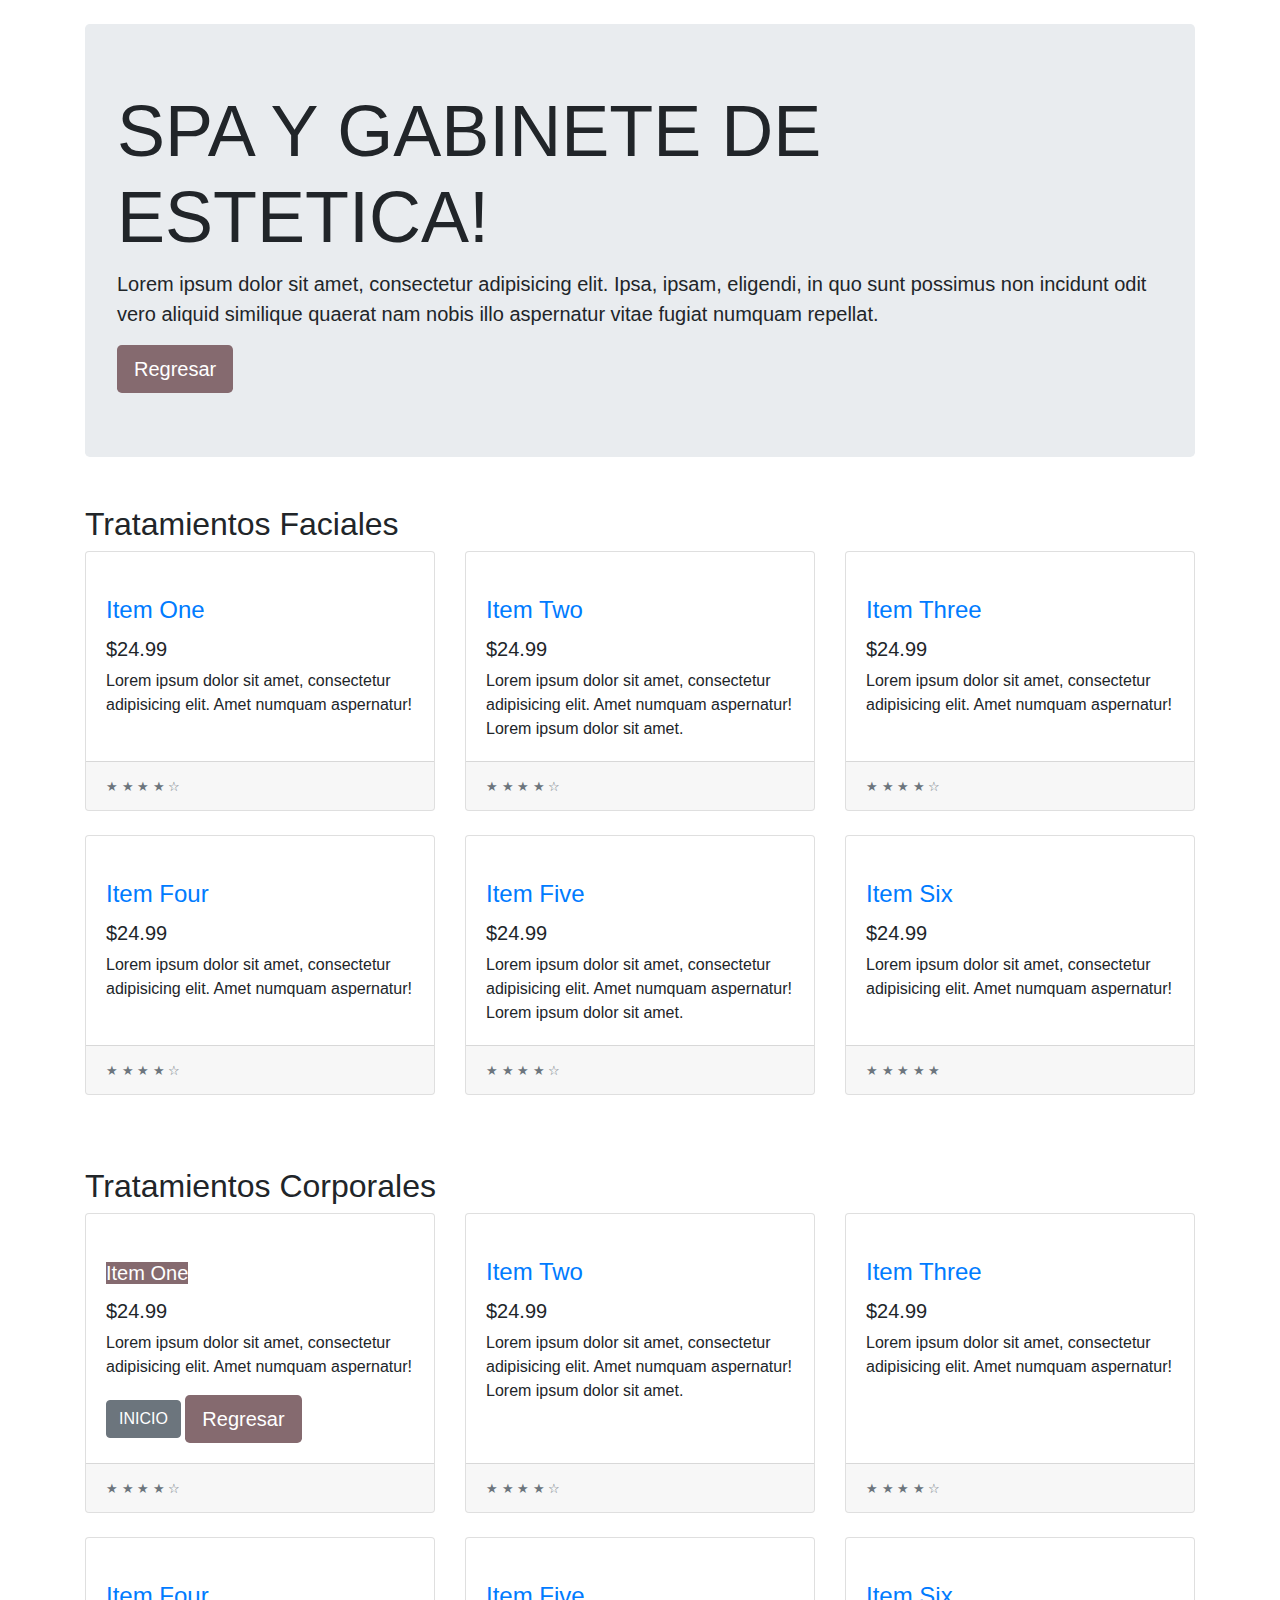
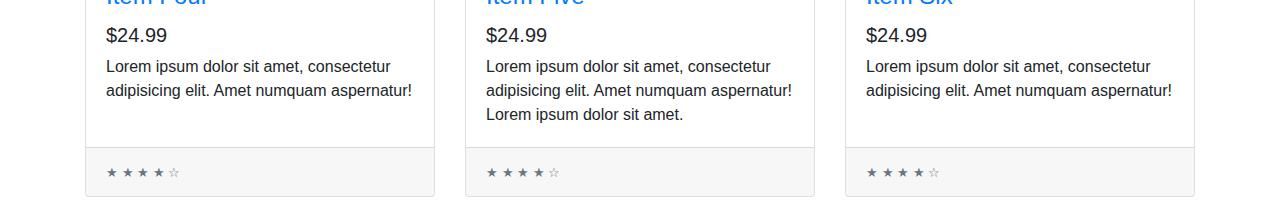
==== tratamientos.html @ 35e7badc "precios" ====
<!DOCTYPE html>
<html lang="en">
<head>
    <meta charset="UTF-8">
    <meta name="viewport" content="width=device-width, initial-scale=1.0">
    <title>Tratamientos</title>
    <link rel="stylesheet" href="https://stackpath.bootstrapcdn.com/bootstrap/4.5.2/css/bootstrap.min.css"
        integrity="sha384-JcKb8q3iqJ61gNV9KGb8thSsNjpSL0n8PARn9HuZOnIxN0hoP+VmmDGMN5t9UJ0Z" crossorigin="anonymous">
    <link href="https://fonts.googleapis.com/css2?family=Gayathri&display=swap" rel="stylesheet">
    <link rel="stylesheet" href="estilos/tratamiento.css">
    <link rel="stylesheet" href="estilos/fontello.css">
    <script src="https://kit.fontawesome.com/cbe4507d5f.js" crossorigin="anonymous"></script>
</head>
<body>
    <div class="container">
        <header class="boton jumbotron my-4">
            <h1 class="display-3">SPA Y GABINETE DE ESTETICA!</h1>
            <p class="lead">Lorem ipsum dolor sit amet, consectetur adipisicing elit. Ipsa, ipsam, eligendi, in quo sunt possimus non incidunt odit vero aliquid similique quaerat nam nobis illo aspernatur vitae fugiat numquam repellat.</p>
            <a href="index.html" class="btn  btn-lg">Regresar</a>
        </header>
      <!--primer titulo-->
        <div class="titulos mt-5 pt5">
            <h2>Tratamientos Faciales</h2>
        </div>

        <div class="row">

            <div class="col-lg-4 col-md-6 mb-4">
              <div class="card h-100">
                <a href="#"><img class="card-img-top" src="http://placehold.it/700x400" alt=""></a>
                <div class="card-body">
                  <h4 class="card-title">
                    <a href="#">Item One</a>
                  </h4>
                  <h5>$24.99</h5>
                  <p class="card-text">Lorem ipsum dolor sit amet, consectetur adipisicing elit. Amet numquam aspernatur!</p>
                </div>
                <div class="card-footer">
                  <small class="text-muted">&#9733; &#9733; &#9733; &#9733; &#9734;</small>
                </div>
              </div>
            </div>
  
            <div class="col-lg-4 col-md-6 mb-4">
              <div class="card h-100">
                <a href="#"><img class="card-img-top" src="http://placehold.it/700x400" alt=""></a>
                <div class="card-body">
                  <h4 class="card-title">
                    <a href="#">Item Two</a>
                  </h4>
                  <h5>$24.99</h5>
                  <p class="card-text">Lorem ipsum dolor sit amet, consectetur adipisicing elit. Amet numquam aspernatur! Lorem ipsum dolor sit amet.</p>
                </div>
                <div class="card-footer">
                  <small class="text-muted">&#9733; &#9733; &#9733; &#9733; &#9734;</small>
                </div>
              </div>
            </div>
  
            <div class="col-lg-4 col-md-6 mb-4">
              <div class="card h-100">
                <a href="#"><img class="card-img-top" src="http://placehold.it/700x400" alt=""></a>
                <div class="card-body">
                  <h4 class="card-title">
                    <a href="#">Item Three</a>
                  </h4>
                  <h5>$24.99</h5>
                  <p class="card-text">Lorem ipsum dolor sit amet, consectetur adipisicing elit. Amet numquam aspernatur!</p>
                </div>
                <div class="card-footer">
                  <small class="text-muted">&#9733; &#9733; &#9733; &#9733; &#9734;</small>
                </div>
              </div>
            </div>
  
            <div class="col-lg-4 col-md-6 mb-4">
              <div class="card h-100">
                <a href="#"><img class="card-img-top" src="http://placehold.it/700x400" alt=""></a>
                <div class="card-body">
                  <h4 class="card-title">
                    <a href="#">Item Four</a>
                  </h4>
                  <h5>$24.99</h5>
                  <p class="card-text">Lorem ipsum dolor sit amet, consectetur adipisicing elit. Amet numquam aspernatur!</p>
                </div>
                <div class="card-footer">
                  <small class="text-muted">&#9733; &#9733; &#9733; &#9733; &#9734;</small>
                </div>
              </div>
            </div>
  
            <div class="col-lg-4 col-md-6 mb-4">
              <div class="card h-100">
                <a href="#"><img class="card-img-top" src="http://placehold.it/700x400" alt=""></a>
                <div class="card-body">
                  <h4 class="card-title">
                    <a href="#">Item Five</a>
                  </h4>
                  <h5>$24.99</h5>
                  <p class="card-text">Lorem ipsum dolor sit amet, consectetur adipisicing elit. Amet numquam aspernatur! Lorem ipsum dolor sit amet.</p>
                </div>
                <div class="card-footer">
                  <small class="text-muted">&#9733; &#9733; &#9733; &#9733; &#9734;</small>
                </div>
              </div>
            </div>
  
            <div class="col-lg-4 col-md-6 mb-4">
              <div class="card h-100">
                <a href="#"><img class="card-img-top" src="http://placehold.it/700x400" alt=""></a>
                <div class="card-body">
                  <h4 class="card-title">
                    <a href="#">Item Six</a>
                  </h4>
                  <h5>$24.99</h5>
                  <p class="card-text">Lorem ipsum dolor sit amet, consectetur adipisicing elit. Amet numquam aspernatur!</p>
                </div>
                <div class="card-footer">
                  <small class="text-muted">&#9733; &#9733; &#9733; &#9733; &#9733;</small>
                </div>
              </div>
            </div>
  
        </div>

        <!--primer titulo-->
        <div class="titulos mt-5 pt5">
            <h2>Tratamientos Corporales</h2>
        </div> 

        <div class="row">         
            <div class="col-lg-4 col-md-6 mb-4">
              <div class="card h-100">
                <a href="#"><img class="card-img-top" src="http://placehold.it/700x400" alt=""></a>
                <div class="boton card-body">
                  <h4 class="card-title">
                    <a href="#">Item One</a>
                  </h4>
                  <h5>$24.99</h5>
                  <p class="card-text">Lorem ipsum dolor sit amet, consectetur adipisicing elit. Amet numquam aspernatur!</p>
                  <button type="button" class="boton btn  btn-secondary">INICIO</button>
                  <a href="index.html" class="btn  btn-lg">Regresar</a>
                </div>
                
                <div class="card-footer">
                  <small class="text-muted">&#9733; &#9733; &#9733; &#9733; &#9734;</small>
                  
                </div>
              </div>
            </div>
  
            <div class="col-lg-4 col-md-6 mb-4">
              <div class="card h-100">
                <a href="#"><img class="card-img-top" src="http://placehold.it/700x400" alt=""></a>
                <div class="card-body">
                  <h4 class="card-title">
                    <a href="#">Item Two</a>
                  </h4>
                  <h5>$24.99</h5>
                  <p class="card-text">Lorem ipsum dolor sit amet, consectetur adipisicing elit. Amet numquam aspernatur! Lorem ipsum dolor sit amet.</p>
                </div>
                <div class="card-footer">
                  <small class="text-muted">&#9733; &#9733; &#9733; &#9733; &#9734;</small>
                </div>
              </div>
            </div>
  
            <div class="col-lg-4 col-md-6 mb-4">
              <div class="card h-100">
                <a href="#"><img class="card-img-top" src="http://placehold.it/700x400" alt=""></a>
                <div class="card-body">
                  <h4 class="card-title">
                    <a href="#">Item Three</a>
                  </h4>
                  <h5>$24.99</h5>
                  <p class="card-text">Lorem ipsum dolor sit amet, consectetur adipisicing elit. Amet numquam aspernatur!</p>
                </div>
                <div class="card-footer">
                  <small class="text-muted">&#9733; &#9733; &#9733; &#9733; &#9734;</small>
                </div>
              </div>
            </div>
  
            <div class="col-lg-4 col-md-6 mb-4">
              <div class="card h-100">
                <a href="#"><img class="card-img-top" src="http://placehold.it/700x400" alt=""></a>
                <div class="card-body">
                  <h4 class="card-title">
                    <a href="#">Item Four</a>
                  </h4>
                  <h5>$24.99</h5>
                  <p class="card-text">Lorem ipsum dolor sit amet, consectetur adipisicing elit. Amet numquam aspernatur!</p>
                </div>
                <div class="card-footer">
                  <small class="text-muted">&#9733; &#9733; &#9733; &#9733; &#9734;</small>
                </div>
              </div>
            </div>
  
            <div class="col-lg-4 col-md-6 mb-4">
              <div class="card h-100">
                <a href="#"><img class="card-img-top" src="http://placehold.it/700x400" alt=""></a>
                <div class="card-body">
                  <h4 class="card-title">
                    <a href="#">Item Five</a>
                  </h4>
                  <h5>$24.99</h5>
                  <p class="card-text">Lorem ipsum dolor sit amet, consectetur adipisicing elit. Amet numquam aspernatur! Lorem ipsum dolor sit amet.</p>
                </div>
                <div class="card-footer">
                  <small class="text-muted">&#9733; &#9733; &#9733; &#9733; &#9734;</small>
                </div>
              </div>
            </div>
  
            <div class="col-lg-4 col-md-6 mb-4">
              <div class="card h-100">
                <a href="#"><img class="card-img-top" src="http://placehold.it/700x400" alt=""></a>
                <div class="card-body">
                  <h4 class="card-title">
                    <a href="#">Item Six</a>
                  </h4>
                  <h5>$24.99</h5>
                  <p class="card-text">Lorem ipsum dolor sit amet, consectetur adipisicing elit. Amet numquam aspernatur!</p>
                </div>
                <div class="card-footer">
                  <small class="text-muted">&#9733; &#9733; &#9733; &#9733; &#9734;</small>
                </div>
              </div>
            </div>
  
          </div>
    </div>
    
</body>
</html>
---- estilos/tratamiento.css ----
.boton a{
    color: #fff;
    font-size: 20px;
    background: #856a6f ;
    border: 1 px solid #856a6f ;
}

.boton a:hover{
    background: #000;
    color: #fff;
    font-size: 25;
}
---- estilos/fontello.css ----
@font-face {
  font-family: 'fontello';
  src: url('../font/fontello.eot?14088764');
  src: url('../font/fontello.eot?14088764#iefix') format('embedded-opentype'),
       url('../font/fontello.woff2?14088764') format('woff2'),
       url('../font/fontello.woff?14088764') format('woff'),
       url('../font/fontello.ttf?14088764') format('truetype'),
       url('../font/fontello.svg?14088764#fontello') format('svg');
  font-weight: normal;
  font-style: normal;
}
/* Chrome hack: SVG is rendered more smooth in Windozze. 100% magic, uncomment if you need it. */
/* Note, that will break hinting! In other OS-es font will be not as sharp as it could be */
/*
@media screen and (-webkit-min-device-pixel-ratio:0) {
  @font-face {
    font-family: 'fontello';
    src: url('../font/fontello.svg?14088764#fontello') format('svg');
  }
}
*/
 
 [class^="icon-"]:before, [class*=" icon-"]:before {
  font-family: "fontello";
  font-style: normal;
  font-weight: normal;
  speak: never;
 
  display: inline-block;
  text-decoration: inherit;
  width: 1em;
  margin-right: .2em;
  text-align: center;
  /* opacity: .8; */
 
  /* For safety - reset parent styles, that can break glyph codes*/
  font-variant: normal;
  text-transform: none;
 
  /* fix buttons height, for twitter bootstrap */
  line-height: 1em;
 
  /* Animation center compensation - margins should be symmetric */
  /* remove if not needed */
  margin-left: .2em;
 
  /* you can be more comfortable with increased icons size */
  /* font-size: 120%; */
 
  /* Font smoothing. That was taken from TWBS */
  -webkit-font-smoothing: antialiased;
  -moz-osx-font-smoothing: grayscale;
 
  /* Uncomment for 3D effect */
  /* text-shadow: 1px 1px 1px rgba(127, 127, 127, 0.3); */
}
 
.icon-facebook:before { content: '\f09a'; } /* '' */
.icon-whatsapp:before { content: '\f232'; } /* '' */
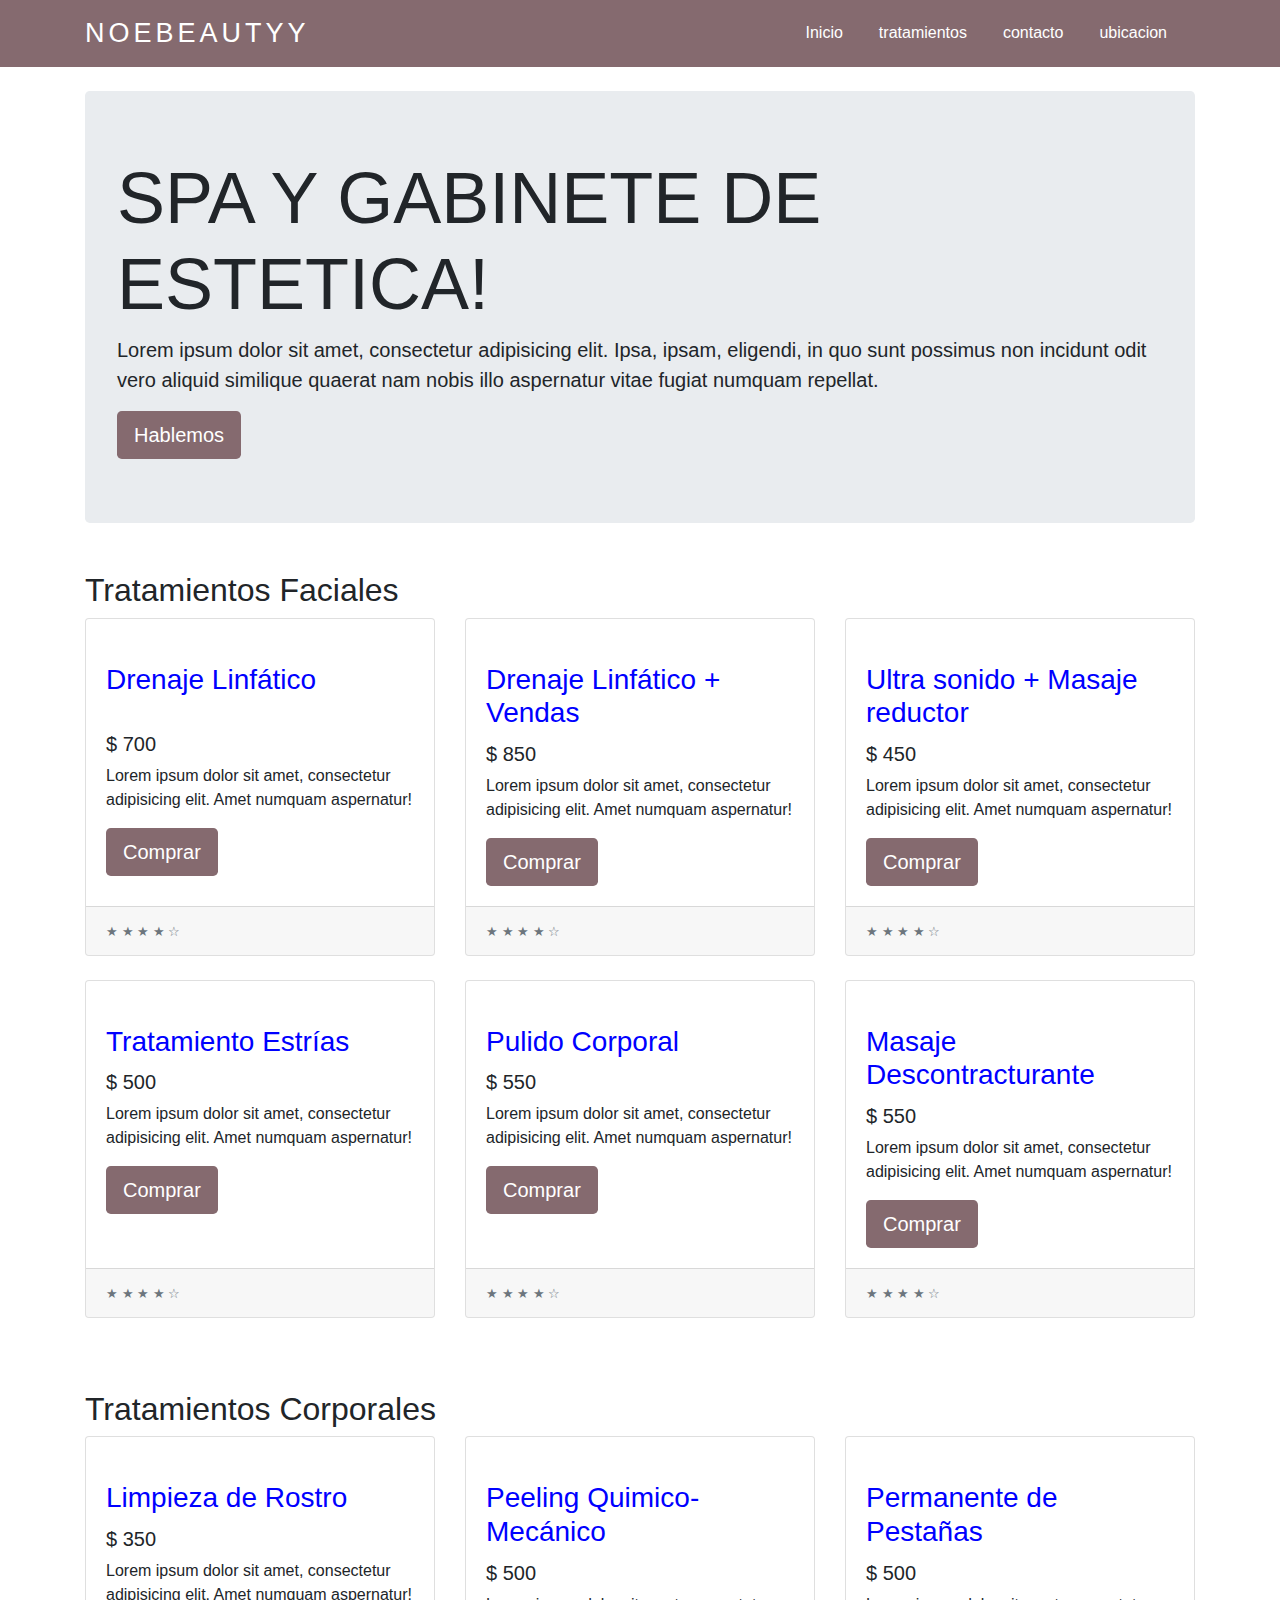
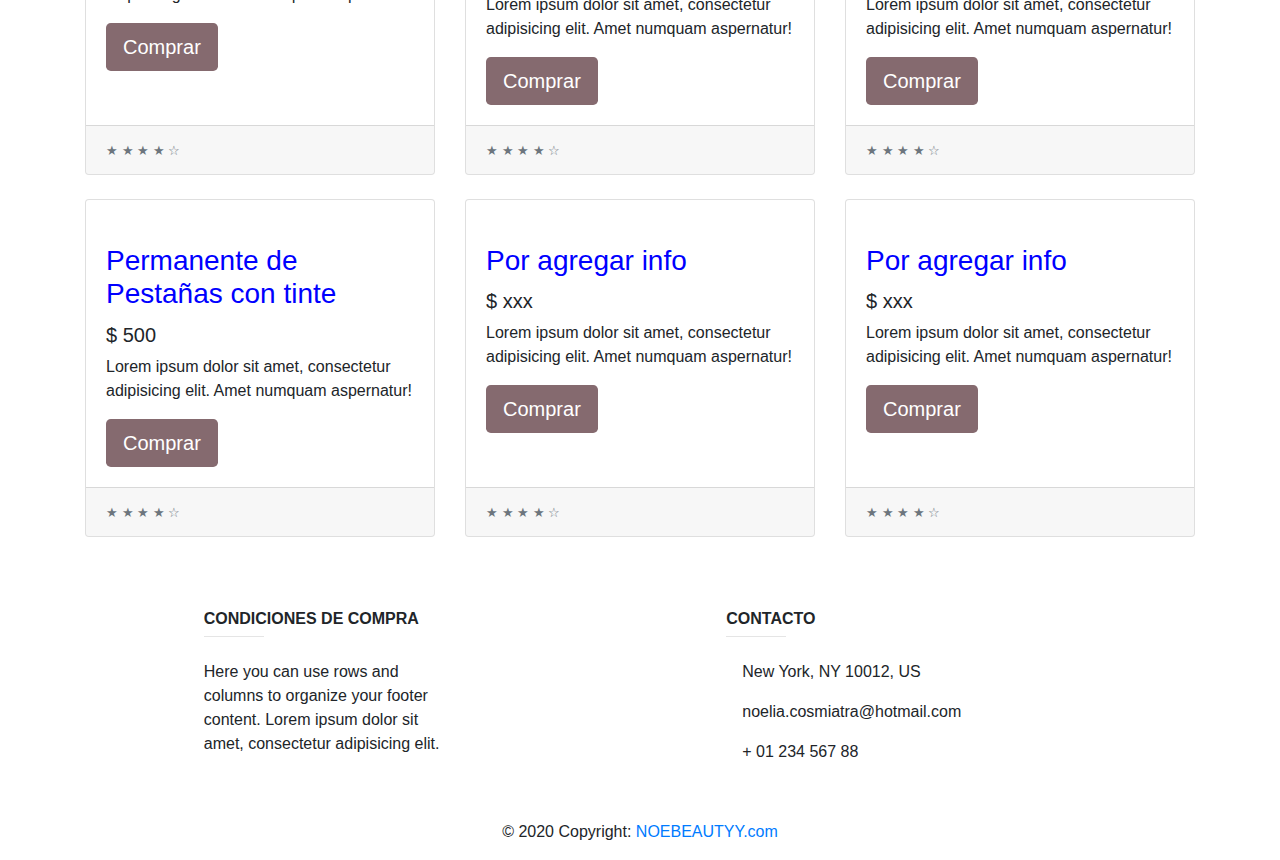
==== commit 9b17bd10: "formulario" ====
--- a/tratamientos.html
+++ b/tratamientos.html
@@ -12,11 +12,43 @@
     <script src="https://kit.fontawesome.com/cbe4507d5f.js" crossorigin="anonymous"></script>
 </head>
 <body>
+    <!--menu desplegable -->
+    <nav class="navbar navbar-expand-lg  navbar navbar-dark  sticky-top" style="background-color: #856a6f;">
+        <div class="container">
+            <a class="navbar-brand" href="#">NOEBEAUTYY</a>
+            <button class="navbar-toggler" type="button" data-toggle="collapse" data-target="#navbarNav"
+                aria-controls="navbarNav" aria-expanded="false" aria-label="Toggle navigation">
+                <span class="navbar-toggler-icon"></span>
+            </button>
+            <div class="collapse navbar-collapse" id="navbarNav">
+                <ul class="navbar-nav ml-auto">
+                    <li class="nav-item active">
+                        <a class="nav-link" href="https://estetica.vercel.app/">Inicio <span class="sr-only">(current)</span></a>
+                    </li>
+                    <li class="nav-item active">
+                        <a class="nav-link" href="tratamientos.html">tratamientos </a>
+                    </li>
+                    <li class="nav-item active">
+                        <a class="nav-link" href="https://docs.google.com/forms/d/e/1FAIpQLSccblyxgq0h94KP4jK3QtFwQOqLGfrgV_cMz4-nB6vyQk8UiA/viewform?embedded=true" width="640" height="976" frameborder="0" marginheight="0" marginwidth="0">contacto</a>             
+                    </li>
+                    <li class="nav-item active">
+                        <a class="nav-link" href="#">ubicacion</a>
+                    </li>
+                </ul>
+            </div>
+        </div>
+    </nav>
+
+
+
+
+
+
     <div class="container">
         <header class="boton jumbotron my-4">
             <h1 class="display-3">SPA Y GABINETE DE ESTETICA!</h1>
             <p class="lead">Lorem ipsum dolor sit amet, consectetur adipisicing elit. Ipsa, ipsam, eligendi, in quo sunt possimus non incidunt odit vero aliquid similique quaerat nam nobis illo aspernatur vitae fugiat numquam repellat.</p>
-            <a href="index.html" class="btn  btn-lg">Regresar</a>
+            <a href="https://wa.link/71wh2d" class="btn  btn-lg">Hablemos</a>
         </header>
       <!--primer titulo-->
         <div class="titulos mt-5 pt5">
@@ -24,103 +56,95 @@
         </div>
 
         <div class="row">
-
             <div class="col-lg-4 col-md-6 mb-4">
-              <div class="card h-100">
-                <a href="#"><img class="card-img-top" src="http://placehold.it/700x400" alt=""></a>
-                <div class="card-body">
-                  <h4 class="card-title">
-                    <a href="#">Item One</a>
-                  </h4>
-                  <h5>$24.99</h5>
-                  <p class="card-text">Lorem ipsum dolor sit amet, consectetur adipisicing elit. Amet numquam aspernatur!</p>
-                </div>
-                <div class="card-footer">
-                  <small class="text-muted">&#9733; &#9733; &#9733; &#9733; &#9734;</small>
-                </div>
-              </div>
-            </div>
-  
-            <div class="col-lg-4 col-md-6 mb-4">
-              <div class="card h-100">
-                <a href="#"><img class="card-img-top" src="http://placehold.it/700x400" alt=""></a>
-                <div class="card-body">
-                  <h4 class="card-title">
-                    <a href="#">Item Two</a>
-                  </h4>
-                  <h5>$24.99</h5>
-                  <p class="card-text">Lorem ipsum dolor sit amet, consectetur adipisicing elit. Amet numquam aspernatur! Lorem ipsum dolor sit amet.</p>
-                </div>
-                <div class="card-footer">
-                  <small class="text-muted">&#9733; &#9733; &#9733; &#9733; &#9734;</small>
-                </div>
-              </div>
-            </div>
-  
-            <div class="col-lg-4 col-md-6 mb-4">
-              <div class="card h-100">
-                <a href="#"><img class="card-img-top" src="http://placehold.it/700x400" alt=""></a>
-                <div class="card-body">
-                  <h4 class="card-title">
-                    <a href="#">Item Three</a>
-                  </h4>
-                  <h5>$24.99</h5>
-                  <p class="card-text">Lorem ipsum dolor sit amet, consectetur adipisicing elit. Amet numquam aspernatur!</p>
-                </div>
-                <div class="card-footer">
-                  <small class="text-muted">&#9733; &#9733; &#9733; &#9733; &#9734;</small>
-                </div>
-              </div>
-            </div>
-  
-            <div class="col-lg-4 col-md-6 mb-4">
-              <div class="card h-100">
-                <a href="#"><img class="card-img-top" src="http://placehold.it/700x400" alt=""></a>
-                <div class="card-body">
-                  <h4 class="card-title">
-                    <a href="#">Item Four</a>
-                  </h4>
-                  <h5>$24.99</h5>
-                  <p class="card-text">Lorem ipsum dolor sit amet, consectetur adipisicing elit. Amet numquam aspernatur!</p>
-                </div>
-                <div class="card-footer">
-                  <small class="text-muted">&#9733; &#9733; &#9733; &#9733; &#9734;</small>
-                </div>
-              </div>
-            </div>
-  
-            <div class="col-lg-4 col-md-6 mb-4">
-              <div class="card h-100">
-                <a href="#"><img class="card-img-top" src="http://placehold.it/700x400" alt=""></a>
-                <div class="card-body">
-                  <h4 class="card-title">
-                    <a href="#">Item Five</a>
-                  </h4>
-                  <h5>$24.99</h5>
-                  <p class="card-text">Lorem ipsum dolor sit amet, consectetur adipisicing elit. Amet numquam aspernatur! Lorem ipsum dolor sit amet.</p>
-                </div>
-                <div class="card-footer">
-                  <small class="text-muted">&#9733; &#9733; &#9733; &#9733; &#9734;</small>
-                </div>
-              </div>
-            </div>
-  
-            <div class="col-lg-4 col-md-6 mb-4">
-              <div class="card h-100">
-                <a href="#"><img class="card-img-top" src="http://placehold.it/700x400" alt=""></a>
-                <div class="card-body">
-                  <h4 class="card-title">
-                    <a href="#">Item Six</a>
-                  </h4>
-                  <h5>$24.99</h5>
-                  <p class="card-text">Lorem ipsum dolor sit amet, consectetur adipisicing elit. Amet numquam aspernatur!</p>
-                </div>
-                <div class="card-footer">
-                  <small class="text-muted">&#9733; &#9733; &#9733; &#9733; &#9733;</small>
-                </div>
-              </div>
-            </div>
-  
+                <div class="card h-100">
+                  <a href="#"><img class="card-img-top" src="http://placehold.it/700x400" alt=""></a>
+                  <div class="boton card-body">
+                    <h4 class="card-title">Drenaje Linfático</h4><br>
+                    <h5>$ 700</h5>
+                    <p class="card-text">Lorem ipsum dolor sit amet, consectetur adipisicing elit. Amet numquam aspernatur!</p>
+                    <a href="https://www.mercadopago.com.ar/point/invite?code=V1C70X&utm_experiment=optimize&utm_source=google&utm_medium=cpc&utm_campaign=MLA_MP_G_AO_P_X_SEARCH_SELL_CPA_MP_EXACT&utm_word=Mercado_Pago&matt_tool=19514906&matt_word=&gclid=CjwKCAjwn9v7BRBqEiwAbq1Ey7L-eF4QMr5nDj9LsXUvyvIOrgVYnihcvLd8M2xMym0yccozCbT2FRoCZ70QAvD_BwE" class="btn  btn-lg">Comprar</a>
+                  </div>
+                  <div class="card-footer">
+                    <small class="text-muted">&#9733; &#9733; &#9733; &#9733; &#9734;</small>
+                  </div>
+                </div>
+              </div>
+  
+              <div class="col-lg-4 col-md-6 mb-4">
+                <div class="card h-100">
+                  <a href="#"><img class="card-img-top" src="http://placehold.it/700x400" alt=""></a>
+                  <div class="boton card-body">
+                    <h4 class="card-title">Drenaje Linfático + Vendas</h4>
+                    <h5>$ 850</h5>
+                    <p class="card-text">Lorem ipsum dolor sit amet, consectetur adipisicing elit. Amet numquam aspernatur!</p>
+                    <a href="https://www.mercadopago.com.ar/point/invite?code=V1C70X&utm_experiment=optimize&utm_source=google&utm_medium=cpc&utm_campaign=MLA_MP_G_AO_P_X_SEARCH_SELL_CPA_MP_EXACT&utm_word=Mercado_Pago&matt_tool=19514906&matt_word=&gclid=CjwKCAjwn9v7BRBqEiwAbq1Ey7L-eF4QMr5nDj9LsXUvyvIOrgVYnihcvLd8M2xMym0yccozCbT2FRoCZ70QAvD_BwE" class="btn  btn-lg">Comprar</a>
+                  </div>
+                  <div class="card-footer">
+                    <small class="text-muted">&#9733; &#9733; &#9733; &#9733; &#9734;</small>
+                  </div>
+                </div>
+              </div>
+  
+              <div class="col-lg-4 col-md-6 mb-4">
+                <div class="card h-100">
+                  <a href="#"><img class="card-img-top" src="http://placehold.it/700x400" alt=""></a>
+                  <div class="boton card-body">
+                    <h4 class="card-title">Ultra sonido + Masaje reductor</h4>
+                    <h5>$ 450</h5>
+                    <p class="card-text">Lorem ipsum dolor sit amet, consectetur adipisicing elit. Amet numquam aspernatur!</p>
+                    <a href="https://www.mercadopago.com.ar/point/invite?code=V1C70X&utm_experiment=optimize&utm_source=google&utm_medium=cpc&utm_campaign=MLA_MP_G_AO_P_X_SEARCH_SELL_CPA_MP_EXACT&utm_word=Mercado_Pago&matt_tool=19514906&matt_word=&gclid=CjwKCAjwn9v7BRBqEiwAbq1Ey7L-eF4QMr5nDj9LsXUvyvIOrgVYnihcvLd8M2xMym0yccozCbT2FRoCZ70QAvD_BwE" class="btn  btn-lg">Comprar</a>
+                  </div>
+                  <div class="card-footer">
+                    <small class="text-muted">&#9733; &#9733; &#9733; &#9733; &#9734;</small>
+                  </div>
+                </div>
+              </div>
+  
+              <div class="col-lg-4 col-md-6 mb-4">
+                <div class="card h-100">
+                  <a href="#"><img class="card-img-top" src="http://placehold.it/700x400" alt=""></a>
+                  <div class="boton card-body">
+                    <h4 class="card-title">Tratamiento Estrías </h4>
+                    <h5>$ 500</h5>
+                    <p class="card-text">Lorem ipsum dolor sit amet, consectetur adipisicing elit. Amet numquam aspernatur!</p>
+                    <a href="https://www.mercadopago.com.ar/point/invite?code=V1C70X&utm_experiment=optimize&utm_source=google&utm_medium=cpc&utm_campaign=MLA_MP_G_AO_P_X_SEARCH_SELL_CPA_MP_EXACT&utm_word=Mercado_Pago&matt_tool=19514906&matt_word=&gclid=CjwKCAjwn9v7BRBqEiwAbq1Ey7L-eF4QMr5nDj9LsXUvyvIOrgVYnihcvLd8M2xMym0yccozCbT2FRoCZ70QAvD_BwE" class="btn  btn-lg">Comprar</a>
+                  </div>
+                  <div class="card-footer">
+                    <small class="text-muted">&#9733; &#9733; &#9733; &#9733; &#9734;</small>
+                  </div>
+                </div>
+              </div>
+  
+              <div class="col-lg-4 col-md-6 mb-4">
+                <div class="card h-100">
+                  <a href="#"><img class="card-img-top" src="http://placehold.it/700x400" alt=""></a>
+                  <div class="boton card-body">
+                    <h4 class="card-title">Pulido Corporal</h4>
+                    <h5>$ 550</h5>
+                    <p class="card-text">Lorem ipsum dolor sit amet, consectetur adipisicing elit. Amet numquam aspernatur!</p>
+                    <a href="index.html" class="btn  btn-lg">Comprar</a>
+                  </div>
+                  <div class="card-footer">
+                    <small class="text-muted">&#9733; &#9733; &#9733; &#9733; &#9734;</small>
+                  </div>
+                </div>
+              </div>
+  
+              <div class="col-lg-4 col-md-6 mb-4">
+                <div class="card h-100">
+                  <a href="#"><img class="card-img-top" src="http://placehold.it/700x400" alt=""></a>
+                  <div class="boton card-body">
+                    <h4 class="card-title">Masaje Descontracturante </h4>
+                    <h5>$ 550</h5>
+                    <p class="card-text">Lorem ipsum dolor sit amet, consectetur adipisicing elit. Amet numquam aspernatur!</p>
+                    <a href="index.html" class="btn  btn-lg">Comprar</a>
+                  </div>
+                  <div class="card-footer">
+                    <small class="text-muted">&#9733; &#9733; &#9733; &#9733; &#9734;</small>
+                  </div>
+                </div>
+              </div>
         </div>
 
         <!--primer titulo-->
@@ -128,109 +152,147 @@
             <h2>Tratamientos Corporales</h2>
         </div> 
 
-        <div class="row">         
+        <div class="row">
             <div class="col-lg-4 col-md-6 mb-4">
-              <div class="card h-100">
-                <a href="#"><img class="card-img-top" src="http://placehold.it/700x400" alt=""></a>
-                <div class="boton card-body">
-                  <h4 class="card-title">
-                    <a href="#">Item One</a>
-                  </h4>
-                  <h5>$24.99</h5>
-                  <p class="card-text">Lorem ipsum dolor sit amet, consectetur adipisicing elit. Amet numquam aspernatur!</p>
-                  <button type="button" class="boton btn  btn-secondary">INICIO</button>
-                  <a href="index.html" class="btn  btn-lg">Regresar</a>
-                </div>
-                
-                <div class="card-footer">
-                  <small class="text-muted">&#9733; &#9733; &#9733; &#9733; &#9734;</small>
-                  
-                </div>
-              </div>
-            </div>
-  
-            <div class="col-lg-4 col-md-6 mb-4">
-              <div class="card h-100">
-                <a href="#"><img class="card-img-top" src="http://placehold.it/700x400" alt=""></a>
-                <div class="card-body">
-                  <h4 class="card-title">
-                    <a href="#">Item Two</a>
-                  </h4>
-                  <h5>$24.99</h5>
-                  <p class="card-text">Lorem ipsum dolor sit amet, consectetur adipisicing elit. Amet numquam aspernatur! Lorem ipsum dolor sit amet.</p>
-                </div>
-                <div class="card-footer">
-                  <small class="text-muted">&#9733; &#9733; &#9733; &#9733; &#9734;</small>
-                </div>
-              </div>
-            </div>
-  
-            <div class="col-lg-4 col-md-6 mb-4">
-              <div class="card h-100">
-                <a href="#"><img class="card-img-top" src="http://placehold.it/700x400" alt=""></a>
-                <div class="card-body">
-                  <h4 class="card-title">
-                    <a href="#">Item Three</a>
-                  </h4>
-                  <h5>$24.99</h5>
-                  <p class="card-text">Lorem ipsum dolor sit amet, consectetur adipisicing elit. Amet numquam aspernatur!</p>
-                </div>
-                <div class="card-footer">
-                  <small class="text-muted">&#9733; &#9733; &#9733; &#9733; &#9734;</small>
-                </div>
-              </div>
-            </div>
-  
-            <div class="col-lg-4 col-md-6 mb-4">
-              <div class="card h-100">
-                <a href="#"><img class="card-img-top" src="http://placehold.it/700x400" alt=""></a>
-                <div class="card-body">
-                  <h4 class="card-title">
-                    <a href="#">Item Four</a>
-                  </h4>
-                  <h5>$24.99</h5>
-                  <p class="card-text">Lorem ipsum dolor sit amet, consectetur adipisicing elit. Amet numquam aspernatur!</p>
-                </div>
-                <div class="card-footer">
-                  <small class="text-muted">&#9733; &#9733; &#9733; &#9733; &#9734;</small>
-                </div>
-              </div>
-            </div>
-  
-            <div class="col-lg-4 col-md-6 mb-4">
-              <div class="card h-100">
-                <a href="#"><img class="card-img-top" src="http://placehold.it/700x400" alt=""></a>
-                <div class="card-body">
-                  <h4 class="card-title">
-                    <a href="#">Item Five</a>
-                  </h4>
-                  <h5>$24.99</h5>
-                  <p class="card-text">Lorem ipsum dolor sit amet, consectetur adipisicing elit. Amet numquam aspernatur! Lorem ipsum dolor sit amet.</p>
-                </div>
-                <div class="card-footer">
-                  <small class="text-muted">&#9733; &#9733; &#9733; &#9733; &#9734;</small>
-                </div>
-              </div>
-            </div>
-  
-            <div class="col-lg-4 col-md-6 mb-4">
-              <div class="card h-100">
-                <a href="#"><img class="card-img-top" src="http://placehold.it/700x400" alt=""></a>
-                <div class="card-body">
-                  <h4 class="card-title">
-                    <a href="#">Item Six</a>
-                  </h4>
-                  <h5>$24.99</h5>
-                  <p class="card-text">Lorem ipsum dolor sit amet, consectetur adipisicing elit. Amet numquam aspernatur!</p>
-                </div>
-                <div class="card-footer">
-                  <small class="text-muted">&#9733; &#9733; &#9733; &#9733; &#9734;</small>
-                </div>
-              </div>
-            </div>
-  
-          </div>
+            <div class="card h-100">
+              <a href="#"><img class="card-img-top" src="http://placehold.it/700x400" alt=""></a>
+              <div class="boton card-body">
+                <h4 class="card-title">Limpieza de Rostro </h4>
+                <h5>$ 350</h5>
+                <p class="card-text">Lorem ipsum dolor sit amet, consectetur adipisicing elit. Amet numquam aspernatur!</p>
+                <a href="index.html" class="btn  btn-lg">Comprar</a>
+              </div>
+              <div class="card-footer">
+                <small class="text-muted">&#9733; &#9733; &#9733; &#9733; &#9734;</small>
+              </div>
+            </div>
+          </div>
+  
+          <div class="col-lg-4 col-md-6 mb-4">
+            <div class="card h-100">
+              <a href="#"><img class="card-img-top" src="http://placehold.it/700x400" alt=""></a>
+              <div class="boton card-body">
+                <h4 class="card-title">Peeling Quimico-Mecánico  </h4>
+                <h5>$ 500</h5>
+                <p class="card-text">Lorem ipsum dolor sit amet, consectetur adipisicing elit. Amet numquam aspernatur!</p>
+                <a href="index.html" class="btn  btn-lg">Comprar</a>
+              </div>
+              <div class="card-footer">
+                <small class="text-muted">&#9733; &#9733; &#9733; &#9733; &#9734;</small>
+              </div>
+            </div>
+          </div>
+  
+          <div class="col-lg-4 col-md-6 mb-4">
+            <div class="card h-100">
+              <a href="#"><img class="card-img-top" src="http://placehold.it/700x400" alt=""></a>
+              <div class="boton card-body">
+                <h4 class="card-title">Permanente de Pestañas</h4>
+                <h5>$ 500</h5>
+                <p class="card-text">Lorem ipsum dolor sit amet, consectetur adipisicing elit. Amet numquam aspernatur!</p>
+                <a href="index.html" class="btn  btn-lg">Comprar</a>
+              </div>
+              <div class="card-footer">
+                <small class="text-muted">&#9733; &#9733; &#9733; &#9733; &#9734;</small>
+              </div>
+            </div>
+          </div>
+  
+          <div class="col-lg-4 col-md-6 mb-4">
+            <div class="card h-100">
+              <a href="#"><img class="card-img-top" src="http://placehold.it/700x400" alt=""></a>
+              <div class="boton card-body">
+                <h4 class="card-title">Permanente de Pestañas con tinte</h4>
+                <h5>$ 500</h5>
+                <p class="card-text">Lorem ipsum dolor sit amet, consectetur adipisicing elit. Amet numquam aspernatur!</p>
+                <a href="index.html" class="btn  btn-lg">Comprar</a>
+              </div>
+              <div class="card-footer">
+                <small class="text-muted">&#9733; &#9733; &#9733; &#9733; &#9734;</small>
+              </div>
+            </div>
+          </div>
+  
+          <div class="col-lg-4 col-md-6 mb-4">
+            <div class="card h-100">
+              <a href="#"><img class="card-img-top" src="http://placehold.it/700x400" alt=""></a>
+              <div class="boton card-body">
+                <h4 class="card-title">Por agregar info</h4>
+                <h5>$ xxx</h5>
+                <p class="card-text">Lorem ipsum dolor sit amet, consectetur adipisicing elit. Amet numquam aspernatur!</p>
+                <a href="index.html" class="btn  btn-lg">Comprar</a>
+              </div>
+              <div class="card-footer">
+                <small class="text-muted">&#9733; &#9733; &#9733; &#9733; &#9734;</small>
+              </div>
+            </div>
+          </div>
+
+          <div class="col-lg-4 col-md-6 mb-4">
+            <div class="card h-100">
+              <a href="#"><img class="card-img-top" src="http://placehold.it/700x400" alt=""></a>
+              <div class="boton card-body">
+                <h4 class="card-title">Por agregar info</h4>
+                <h5>$ xxx</h5>
+                <p class="card-text">Lorem ipsum dolor sit amet, consectetur adipisicing elit. Amet numquam aspernatur!</p>
+                <a href="index.html" class="btn  btn-lg">Comprar</a>
+              </div>
+              <div class="card-footer">
+                <small class="text-muted">&#9733; &#9733; &#9733; &#9733; &#9734;</small>
+              </div>
+            </div>
+          </div>
+  
+         </div>
     </div>
+
+
+
+
+
+     <!-- Footer Links -->
+     <div class="container text-center text-md-left mt-5">
+  
+        <!-- Grid row -->
+        <div class="row mt-3">
+    
+          <!-- Grid column -->
+          <div class="col-md-3 col-lg-4 col-xl-3 mx-auto mb-4">
+    
+            <!-- Content -->
+            <h6 class="text-uppercase font-weight-bold">Condiciones de compra</h6>
+            <hr class="deep-purple accent-2 mb-3 mt-0 d-inline-block mx-auto" style="width: 60px;">
+            <p>Here you can use rows and columns to organize your footer content. Lorem ipsum dolor sit amet,
+              consectetur
+              adipisicing elit.</p>
+          </div>
+  
+         
+          <div class="col-md-3 col-lg-4 col-xl-4 mx-auto mb-4">
+            <!-- Links -->
+            <h6 class="text-uppercase font-weight-bold">Contacto</h6>
+            <hr class="deep-purple accent-2 mb-3 mt-0 d-inline-block mx-auto" style="width: 60px;">
+            <p>
+              <i class="fas fa-home mr-3"></i> New York, NY 10012, US</p>
+            <p>
+              <i class="fas fa-envelope mr-3"></i> noelia.cosmiatra@hotmail.com</p>
+            <p>
+              <i class="fas fa-phone mr-3"></i> + 01 234 567 88</p>
+      
+          </div>
+          <!-- Grid column -->
+    
+        </div>
+        <!-- Grid row -->
+        </div>
+     
+    
+       <!-- texto final -->
+      <div class="footer-copyright text-center py-3">© 2020 Copyright:
+        <a href="https://estetica.vercel.app/"> NOEBEAUTYY.com</a>
+      </div>
+      <!-- Copyright -->
+    </footer>
     
 </body>
 </html>--- a/estilos/tratamiento.css
+++ b/estilos/tratamiento.css
@@ -1,3 +1,31 @@
+/* estilos menu  */
+
+.navbar-brand{
+    letter-spacing: 4px;
+    font-size: 27px;
+    
+}
+
+
+nav ul li.nav-item a{
+  color: #fff!important;
+  text-decoration: none;
+    background-image: linear-gradient(currentColor, currentColor);
+    background-position: 0% 100%;
+    background-repeat: no-repeat;
+    background-size: 0% 2px;
+    transition: background-size .3s;
+    margin-right:20px ;
+}
+
+nav ul li.nav-item a:hover{
+  color: #fff!important;
+  background-size: 100% 2px;
+  
+}
+
+/* estilos botones  */
+
 .boton a{
     color: #fff;
     font-size: 20px;
@@ -10,3 +38,36 @@
     color: #fff;
     font-size: 25;
 }
+
+.boton h4{
+    color: blue;
+    font-size: 28px;
+
+}
+
+
+
+
+@media only screen and (min-width:320px) and (max-width:768px){
+    .btn-wsp{
+    width:63px;
+    height:63px;
+        }
+
+
+        .titulos h2{
+            font-size: 20px;
+            letter-spacing: 3px;    
+            text-align: center;
+            background: #d3c5ae;
+            color: #fff; 
+            width: 320px;
+            height: 30px;
+            margin: auto;
+            margin-top: 20px;
+            margin-bottom: 20px;
+            
+                  
+        }
+        
+    }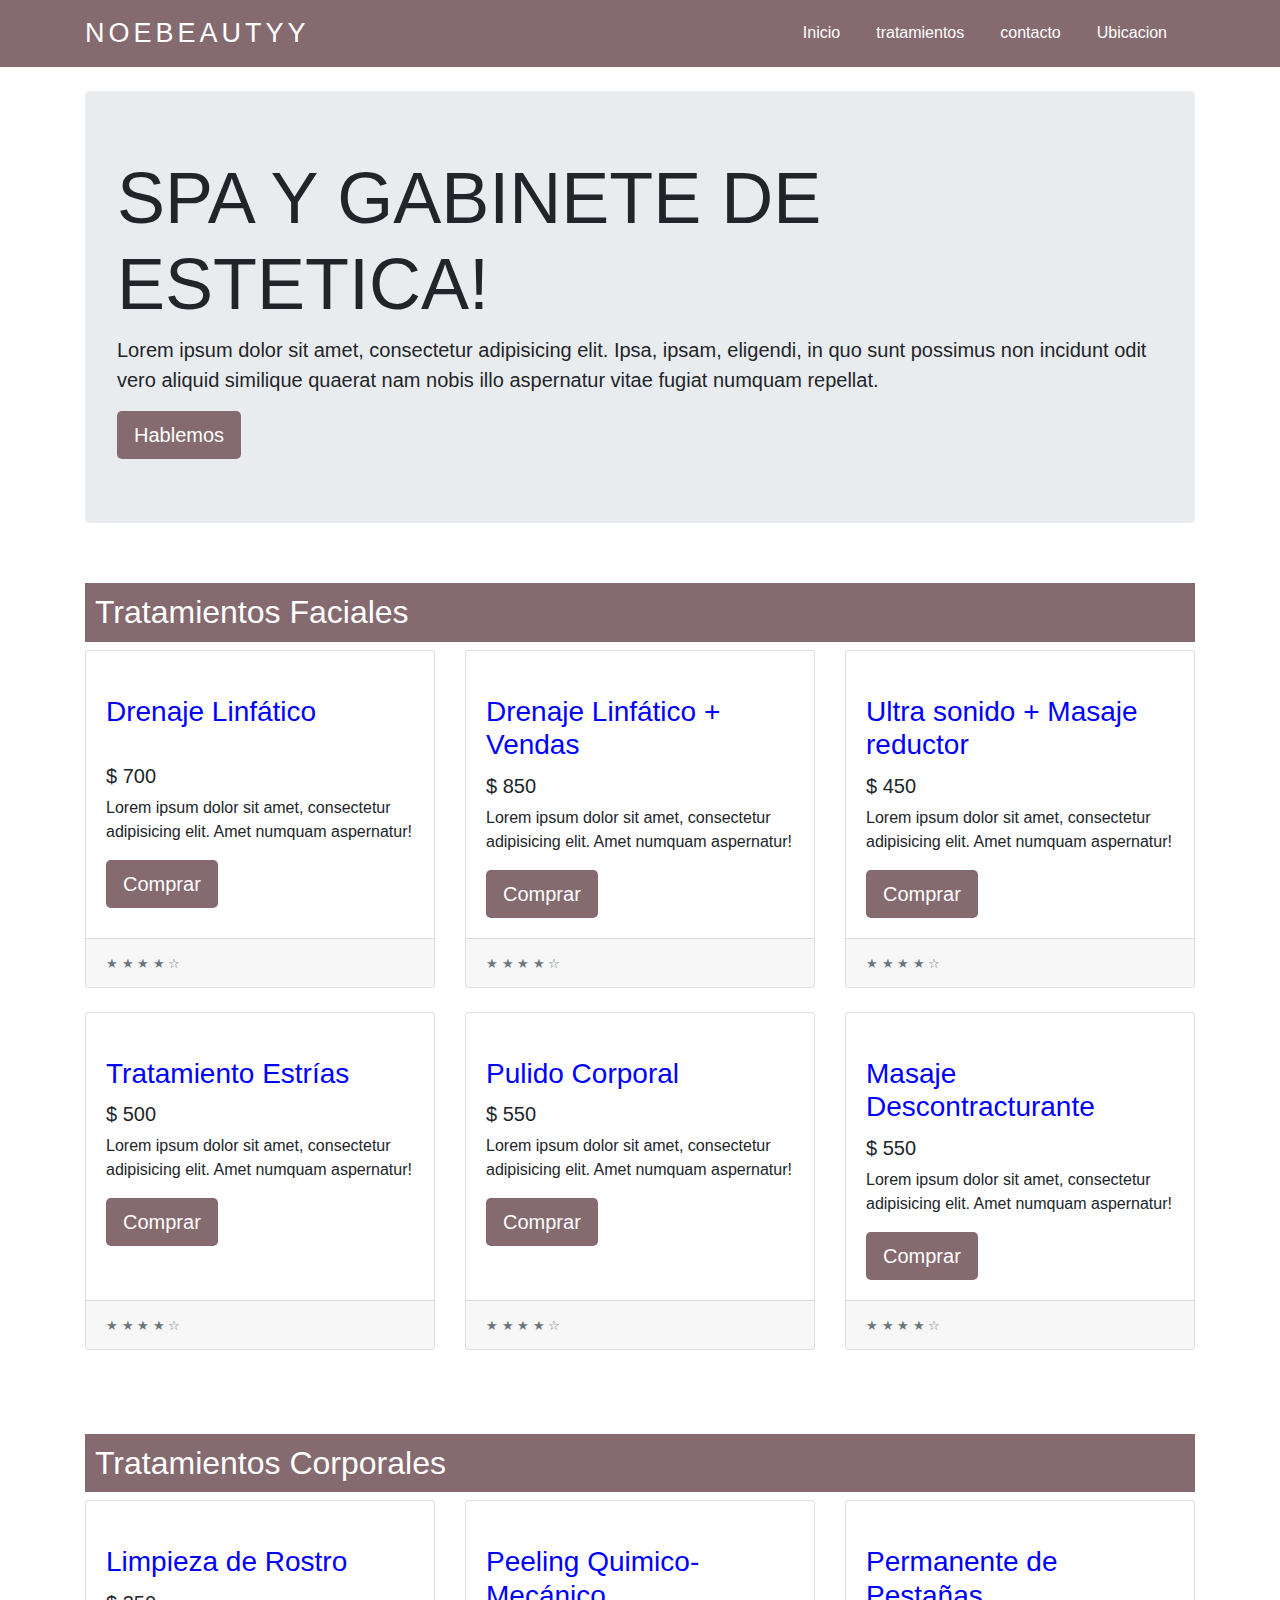
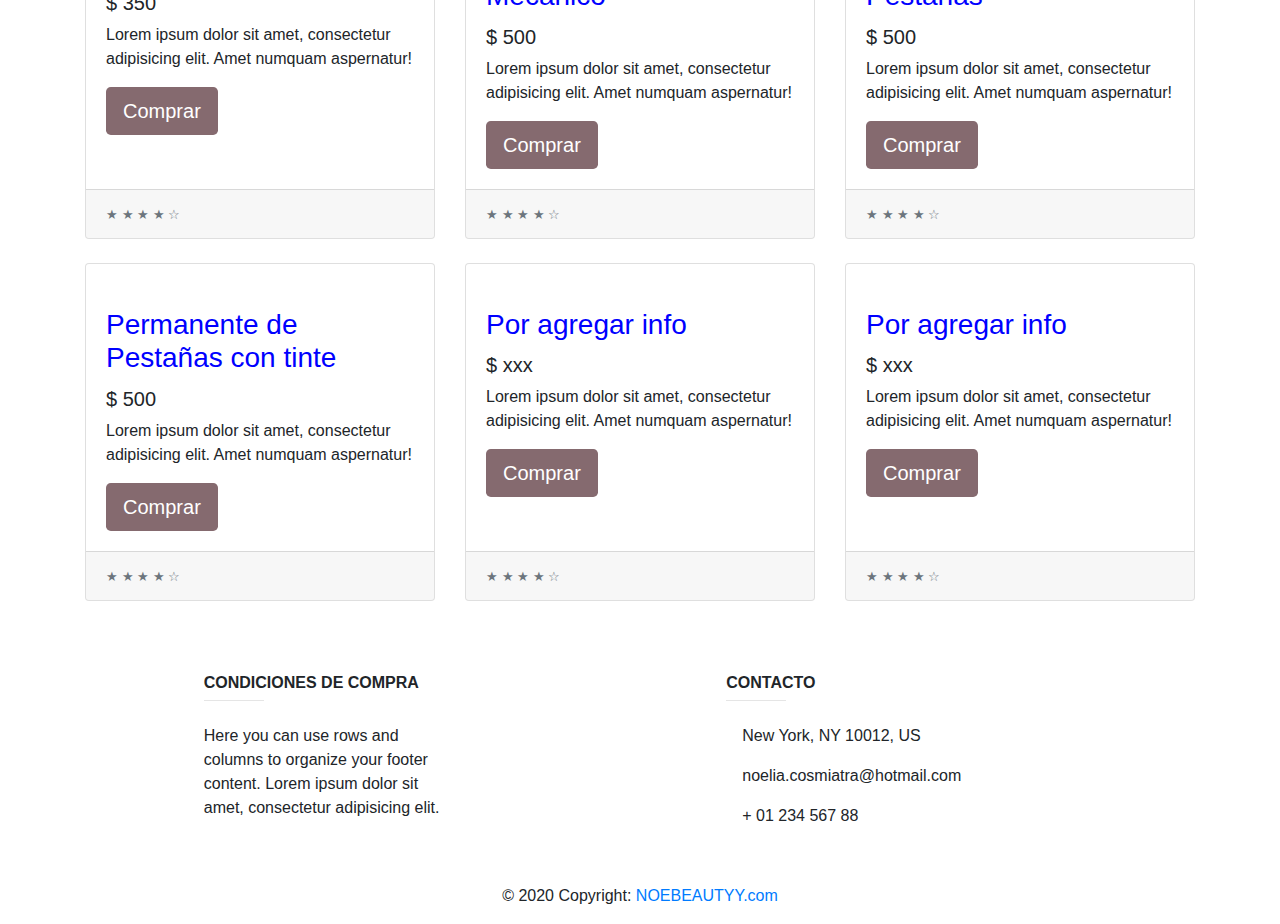
==== commit 45512e48: "ofertas" ====
--- a/tratamientos.html
+++ b/tratamientos.html
@@ -32,7 +32,7 @@
                         <a class="nav-link" href="https://docs.google.com/forms/d/e/1FAIpQLSccblyxgq0h94KP4jK3QtFwQOqLGfrgV_cMz4-nB6vyQk8UiA/viewform?embedded=true" width="640" height="976" frameborder="0" marginheight="0" marginwidth="0">contacto</a>             
                     </li>
                     <li class="nav-item active">
-                        <a class="nav-link" href="#">ubicacion</a>
+                        <a class="nav-link" href="https://goo.gl/maps/qATDZczszRdgAWmNA">Ubicacion</a>
                     </li>
                 </ul>
             </div>
--- a/estilos/tratamiento.css
+++ b/estilos/tratamiento.css
@@ -46,6 +46,14 @@
 }
 
 
+.titulos h2{
+    background: #856a6f ;
+    color: #fff;
+    padding: 10px;
+    margin-top: 60px;
+}
+
+
 
 
 @media only screen and (min-width:320px) and (max-width:768px){
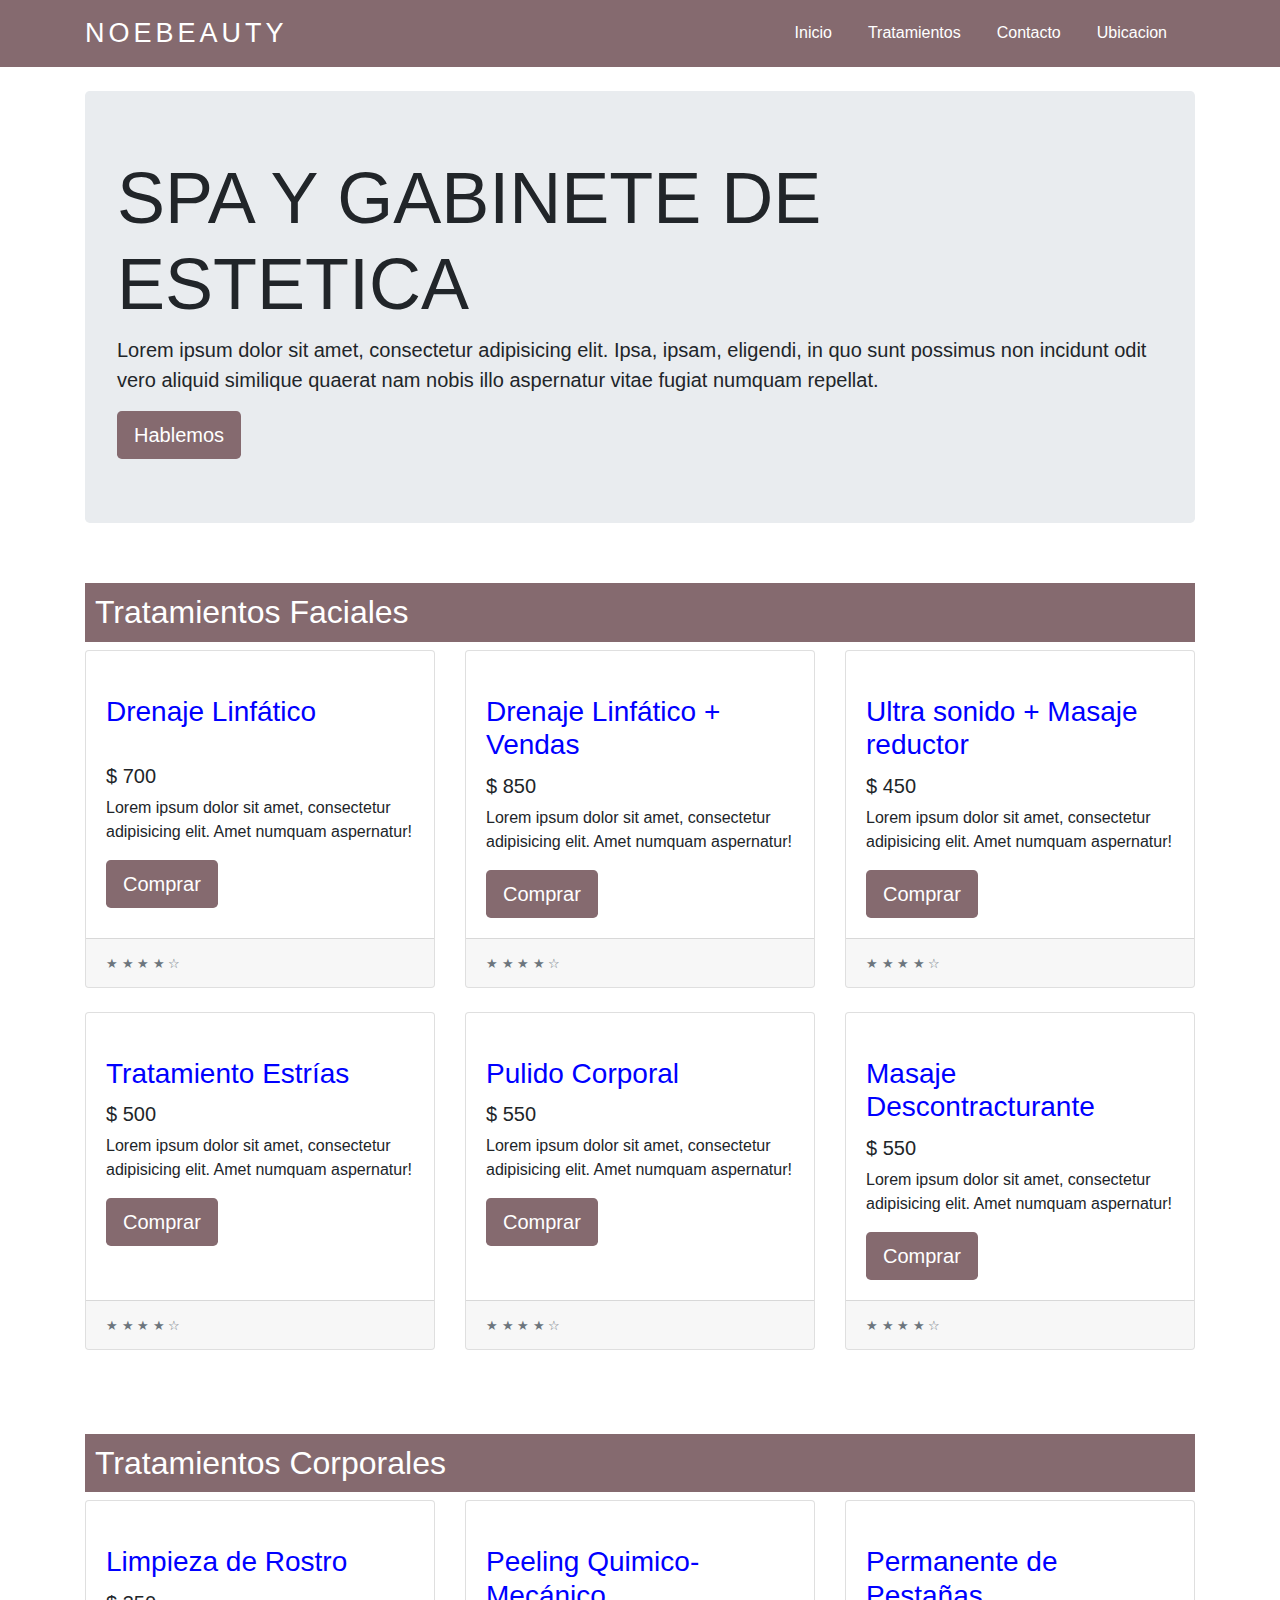
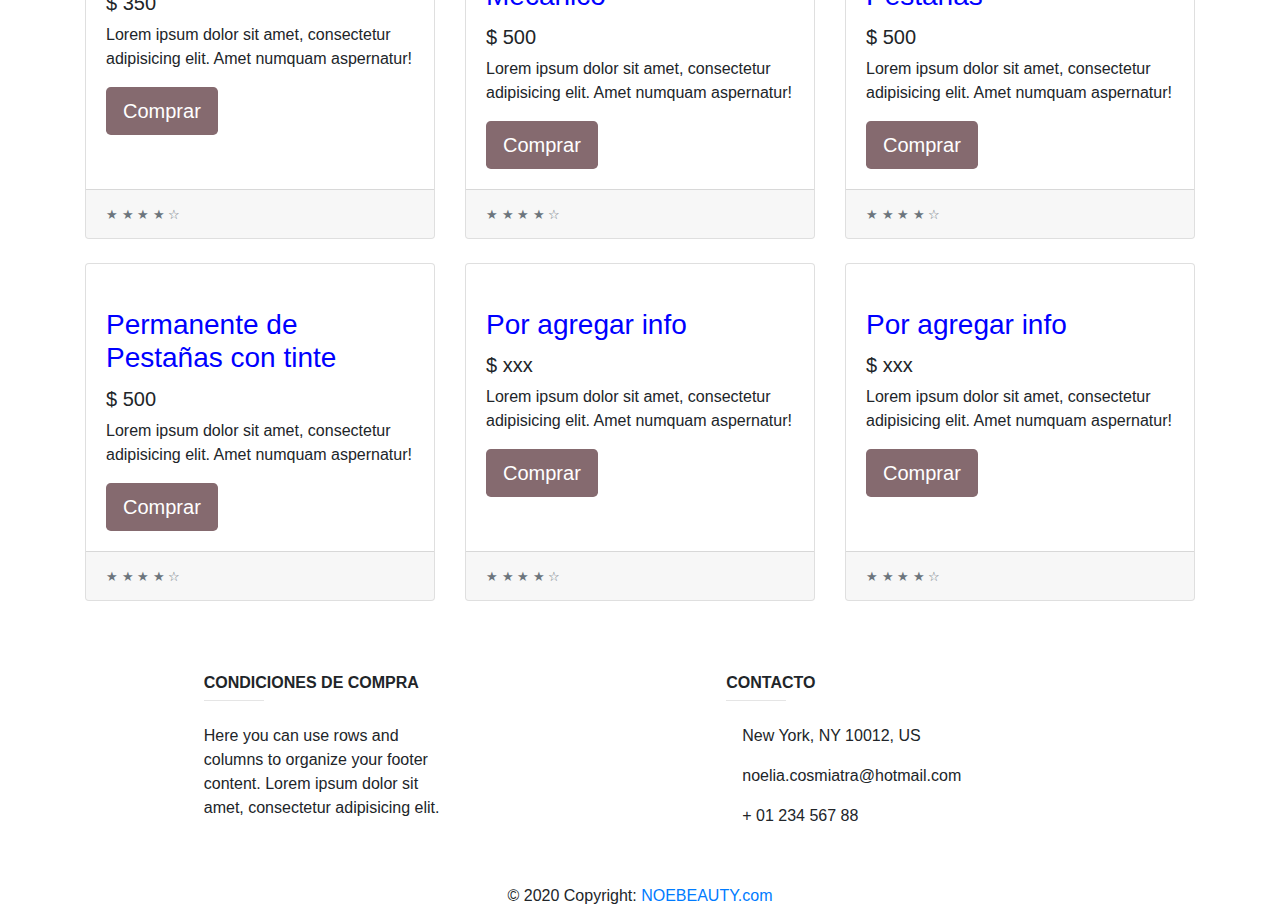
==== commit 714122e7: "titulo" ====
--- a/tratamientos.html
+++ b/tratamientos.html
@@ -15,7 +15,7 @@
     <!--menu desplegable -->
     <nav class="navbar navbar-expand-lg  navbar navbar-dark  sticky-top" style="background-color: #856a6f;">
         <div class="container">
-            <a class="navbar-brand" href="#">NOEBEAUTYY</a>
+            <a class="navbar-brand" href="#">NOEBEAUTY</a>
             <button class="navbar-toggler" type="button" data-toggle="collapse" data-target="#navbarNav"
                 aria-controls="navbarNav" aria-expanded="false" aria-label="Toggle navigation">
                 <span class="navbar-toggler-icon"></span>
@@ -26,10 +26,10 @@
                         <a class="nav-link" href="https://estetica.vercel.app/">Inicio <span class="sr-only">(current)</span></a>
                     </li>
                     <li class="nav-item active">
-                        <a class="nav-link" href="tratamientos.html">tratamientos </a>
+                        <a class="nav-link" href="tratamientos.html">Tratamientos </a>
                     </li>
                     <li class="nav-item active">
-                        <a class="nav-link" href="https://docs.google.com/forms/d/e/1FAIpQLSccblyxgq0h94KP4jK3QtFwQOqLGfrgV_cMz4-nB6vyQk8UiA/viewform?embedded=true" width="640" height="976" frameborder="0" marginheight="0" marginwidth="0">contacto</a>             
+                        <a class="nav-link" href="https://docs.google.com/forms/d/e/1FAIpQLSccblyxgq0h94KP4jK3QtFwQOqLGfrgV_cMz4-nB6vyQk8UiA/viewform?embedded=true" width="640" height="976" frameborder="0" marginheight="0" marginwidth="0">Contacto</a>             
                     </li>
                     <li class="nav-item active">
                         <a class="nav-link" href="https://goo.gl/maps/qATDZczszRdgAWmNA">Ubicacion</a>
@@ -46,7 +46,7 @@
 
     <div class="container">
         <header class="boton jumbotron my-4">
-            <h1 class="display-3">SPA Y GABINETE DE ESTETICA!</h1>
+            <h1 class="display-3">SPA Y GABINETE DE ESTETICA</h1>
             <p class="lead">Lorem ipsum dolor sit amet, consectetur adipisicing elit. Ipsa, ipsam, eligendi, in quo sunt possimus non incidunt odit vero aliquid similique quaerat nam nobis illo aspernatur vitae fugiat numquam repellat.</p>
             <a href="https://wa.link/71wh2d" class="btn  btn-lg">Hablemos</a>
         </header>
@@ -289,10 +289,25 @@
     
        <!-- texto final -->
       <div class="footer-copyright text-center py-3">© 2020 Copyright:
-        <a href="https://estetica.vercel.app/"> NOEBEAUTYY.com</a>
+        <a href="https://estetica.vercel.app/"> NOEBEAUTY.com</a>
       </div>
       <!-- Copyright -->
     </footer>
+
+
+
+
+
+
+    <script src="https://code.jquery.com/jquery-3.5.1.slim.min.js"
+            integrity="sha384-DfXdz2htPH0lsSSs5nCTpuj/zy4C+OGpamoFVy38MVBnE+IbbVYUew+OrCXaRkfj"
+            crossorigin="anonymous"></script>
+        <script src="https://cdn.jsdelivr.net/npm/popper.js@1.16.1/dist/umd/popper.min.js"
+            integrity="sha384-9/reFTGAW83EW2RDu2S0VKaIzap3H66lZH81PoYlFhbGU+6BZp6G7niu735Sk7lN"
+            crossorigin="anonymous"></script>
+        <script src="https://stackpath.bootstrapcdn.com/bootstrap/4.5.2/js/bootstrap.min.js"
+            integrity="sha384-B4gt1jrGC7Jh4AgTPSdUtOBvfO8shuf57BaghqFfPlYxofvL8/KUEfYiJOMMV+rV"
+            crossorigin="anonymous"></script>
     
 </body>
 </html>--- a/estilos/tratamiento.css
+++ b/estilos/tratamiento.css
@@ -65,15 +65,17 @@
 
         .titulos h2{
             font-size: 20px;
-            letter-spacing: 3px;    
+            letter-spacing: 1px;    
             text-align: center;
-            background: #d3c5ae;
+            background: #856a6f ;
             color: #fff; 
-            width: 320px;
-            height: 30px;
+            width: 310px;
+            max-width: 320px;
+            height: 50px;
             margin: auto;
             margin-top: 20px;
             margin-bottom: 20px;
+            box-shadow: black;
             
                   
         }
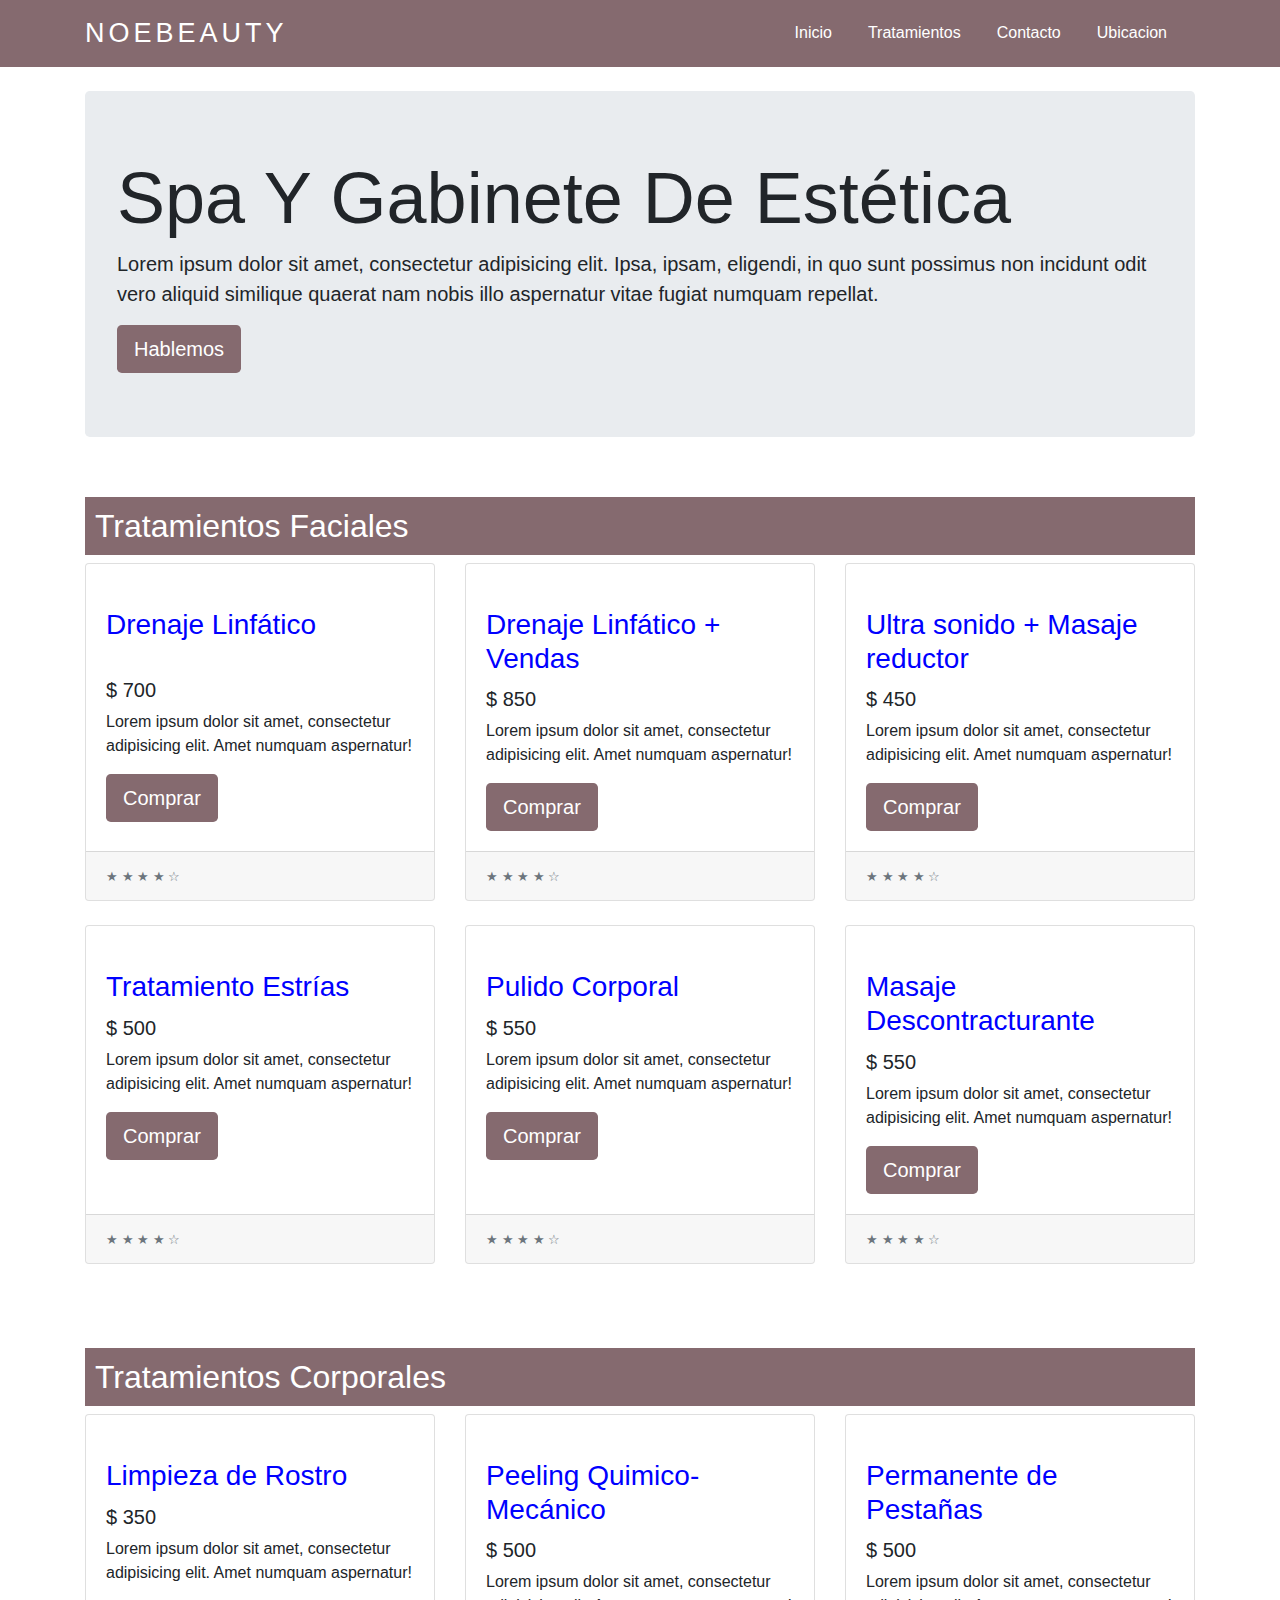
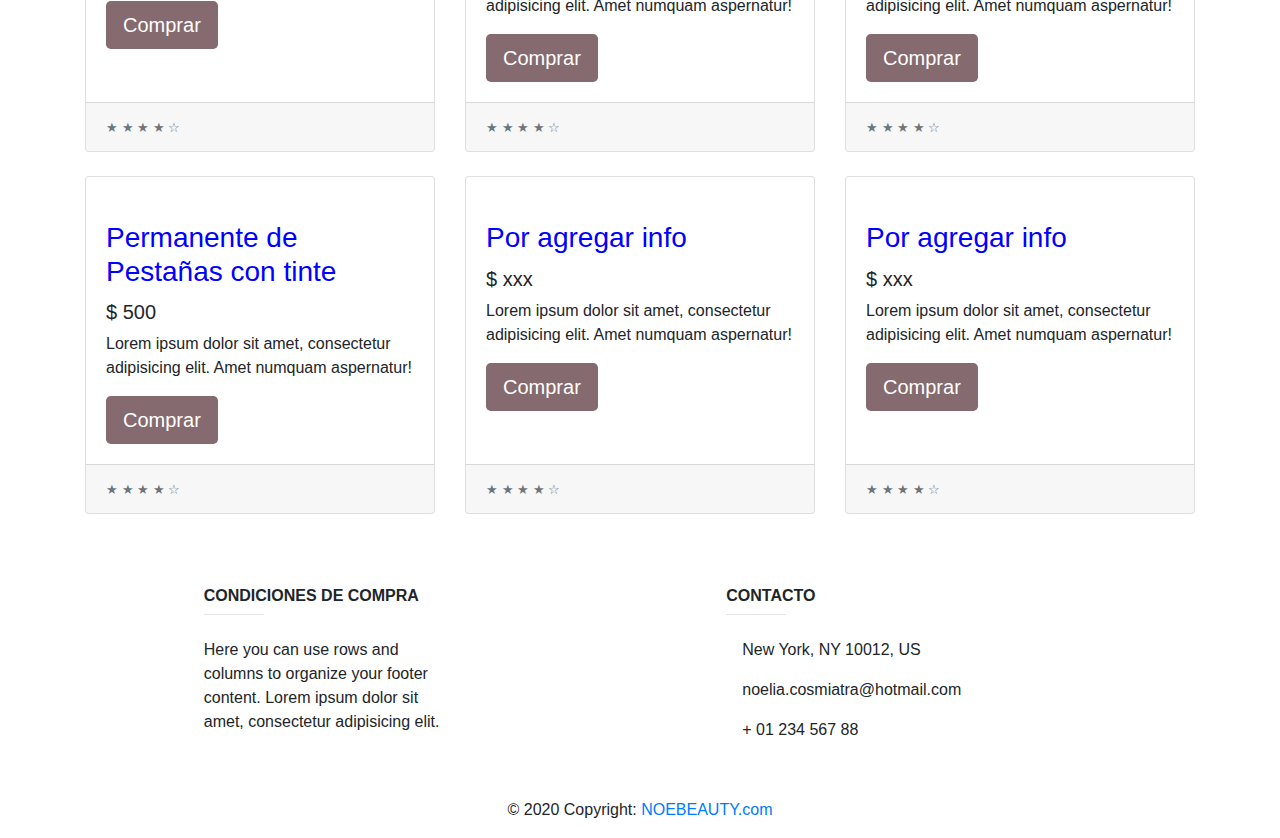
==== commit 59f674db: "cambio" ====
--- a/tratamientos.html
+++ b/tratamientos.html
@@ -46,7 +46,7 @@
 
     <div class="container">
         <header class="boton jumbotron my-4">
-            <h1 class="display-3">SPA Y GABINETE DE ESTETICA</h1>
+            <h1 class="display-3">Spa Y Gabinete De Estética</h1>
             <p class="lead">Lorem ipsum dolor sit amet, consectetur adipisicing elit. Ipsa, ipsam, eligendi, in quo sunt possimus non incidunt odit vero aliquid similique quaerat nam nobis illo aspernatur vitae fugiat numquam repellat.</p>
             <a href="https://wa.link/71wh2d" class="btn  btn-lg">Hablemos</a>
         </header>
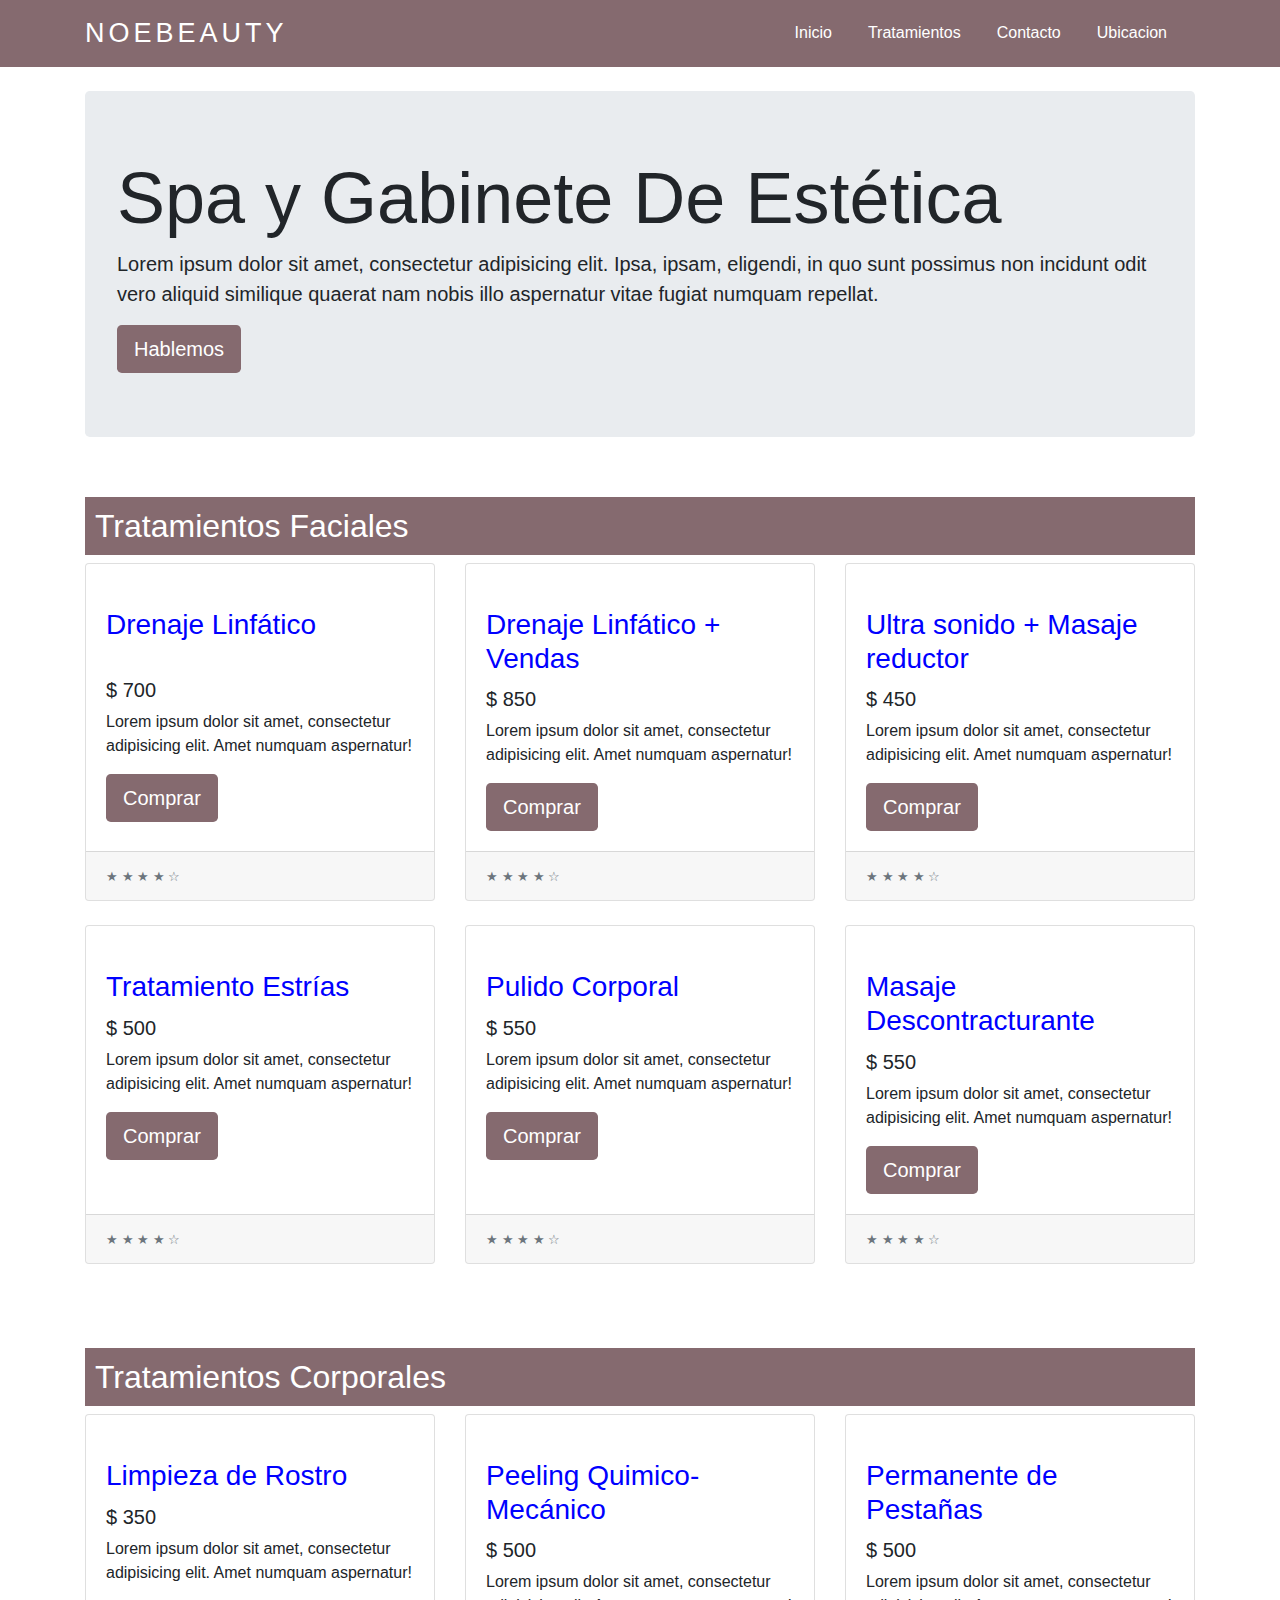
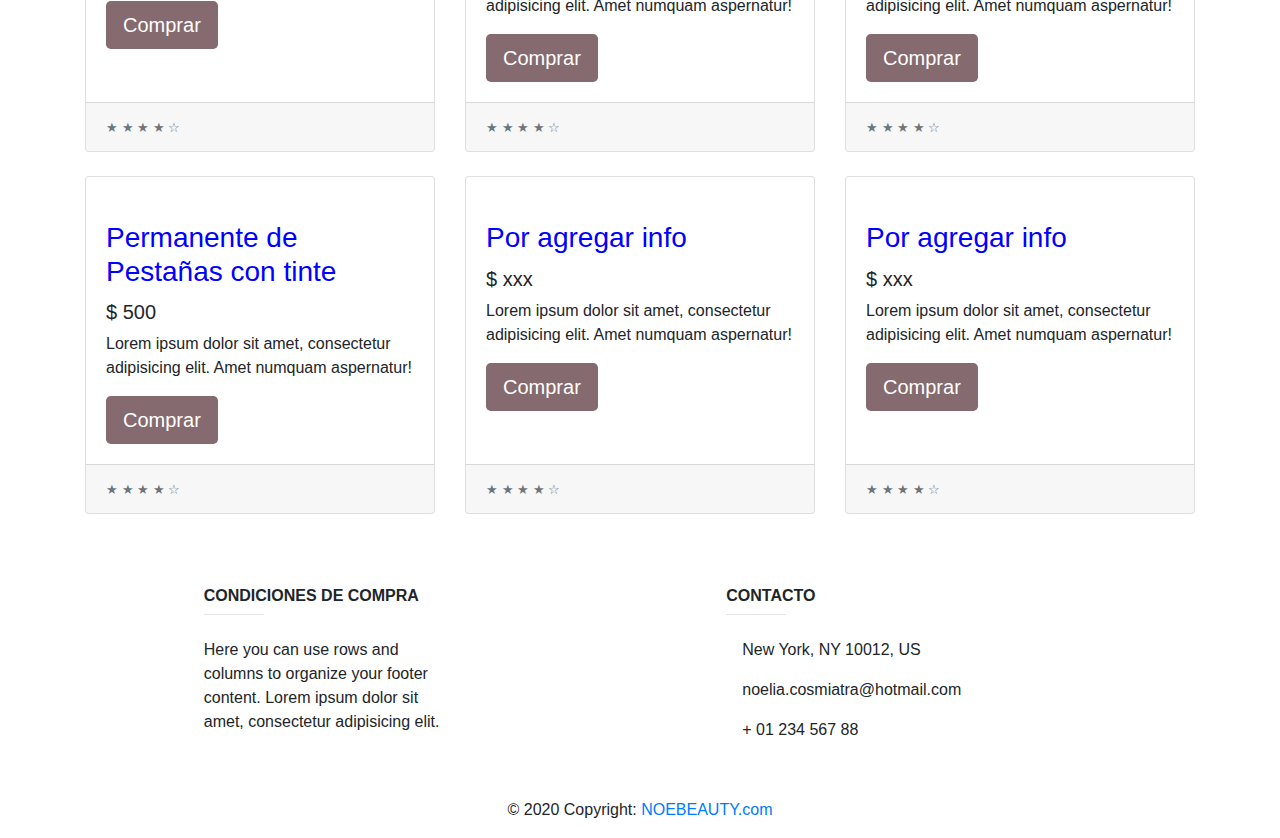
==== commit be074ab9: "y" ====
--- a/tratamientos.html
+++ b/tratamientos.html
@@ -46,7 +46,7 @@
 
     <div class="container">
         <header class="boton jumbotron my-4">
-            <h1 class="display-3">Spa Y Gabinete De Estética</h1>
+            <h1 class="display-3">Spa y Gabinete De Estética</h1>
             <p class="lead">Lorem ipsum dolor sit amet, consectetur adipisicing elit. Ipsa, ipsam, eligendi, in quo sunt possimus non incidunt odit vero aliquid similique quaerat nam nobis illo aspernatur vitae fugiat numquam repellat.</p>
             <a href="https://wa.link/71wh2d" class="btn  btn-lg">Hablemos</a>
         </header>
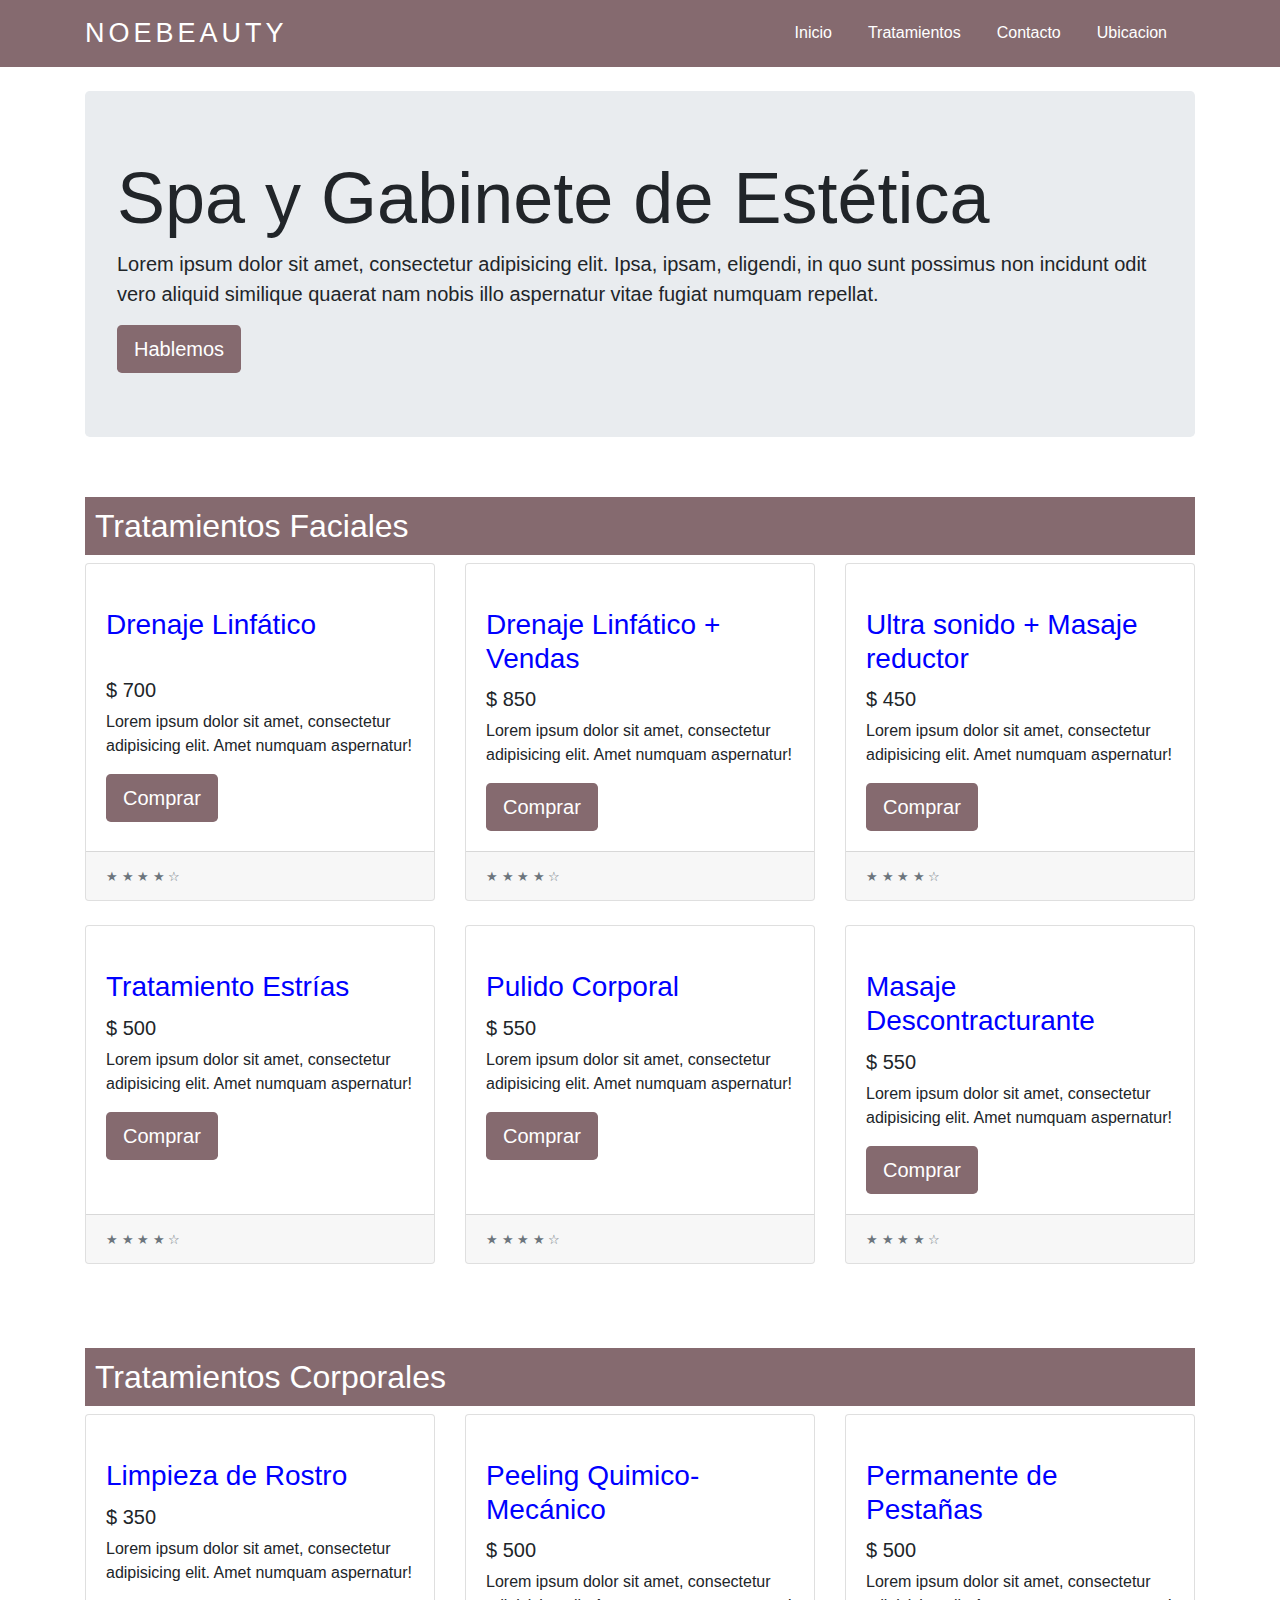
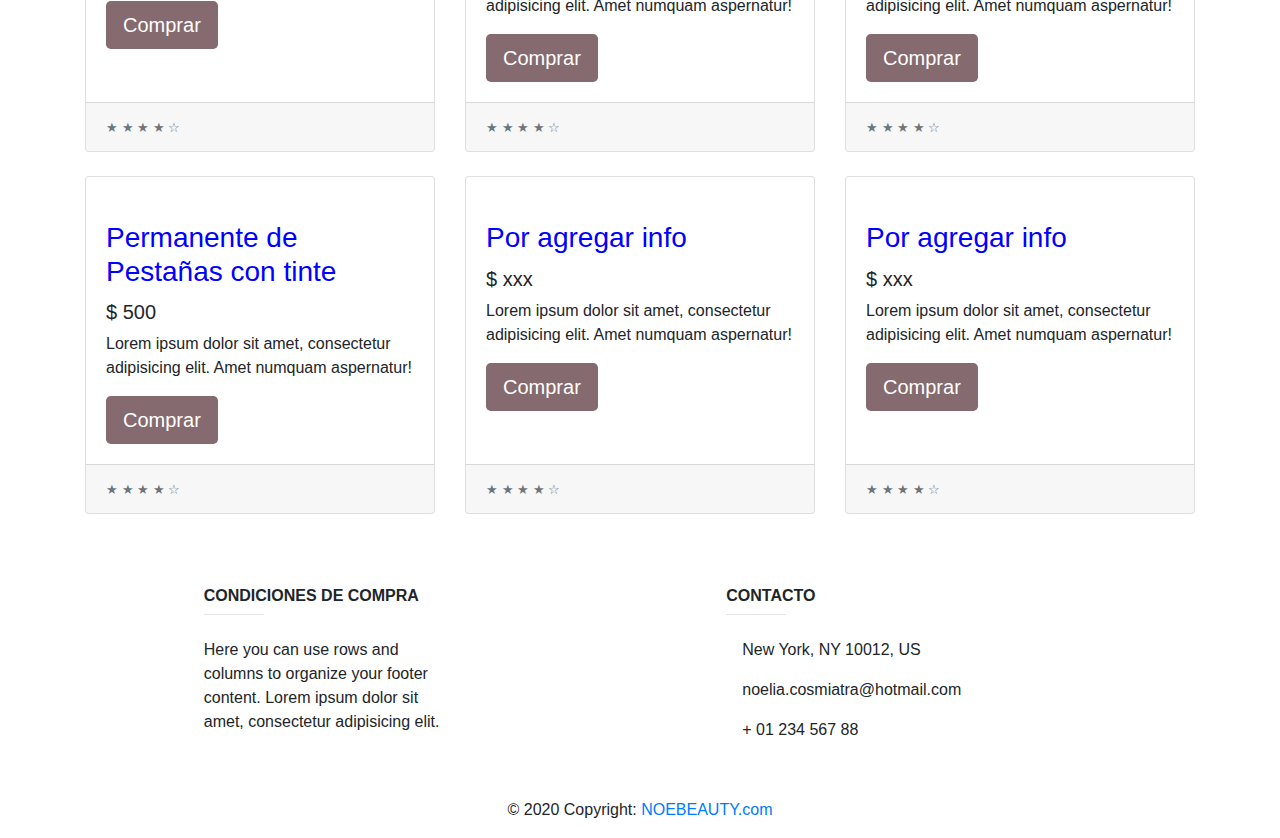
==== commit d72c6828: "cambio" ====
--- a/tratamientos.html
+++ b/tratamientos.html
@@ -46,7 +46,7 @@
 
     <div class="container">
         <header class="boton jumbotron my-4">
-            <h1 class="display-3">Spa y Gabinete De Estética</h1>
+            <h1 class="display-3">Spa y Gabinete de Estética</h1>
             <p class="lead">Lorem ipsum dolor sit amet, consectetur adipisicing elit. Ipsa, ipsam, eligendi, in quo sunt possimus non incidunt odit vero aliquid similique quaerat nam nobis illo aspernatur vitae fugiat numquam repellat.</p>
             <a href="https://wa.link/71wh2d" class="btn  btn-lg">Hablemos</a>
         </header>
